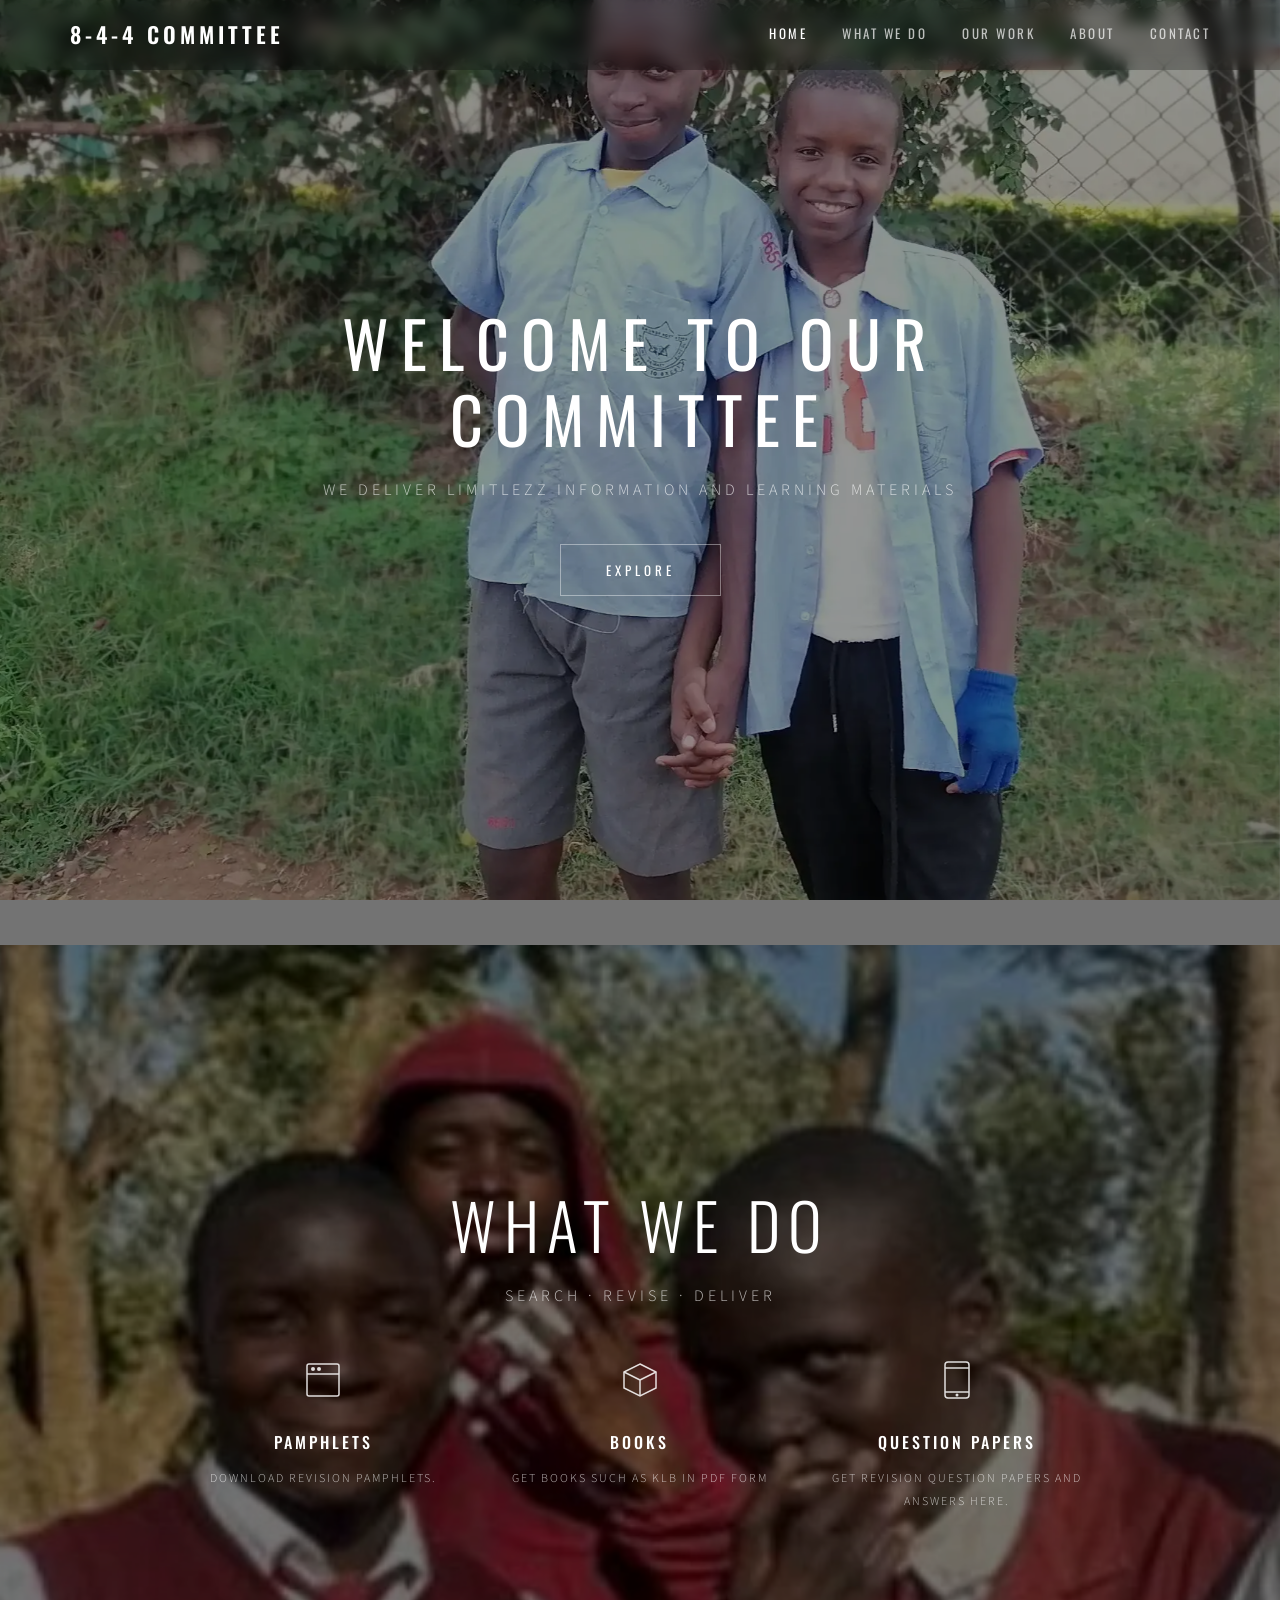
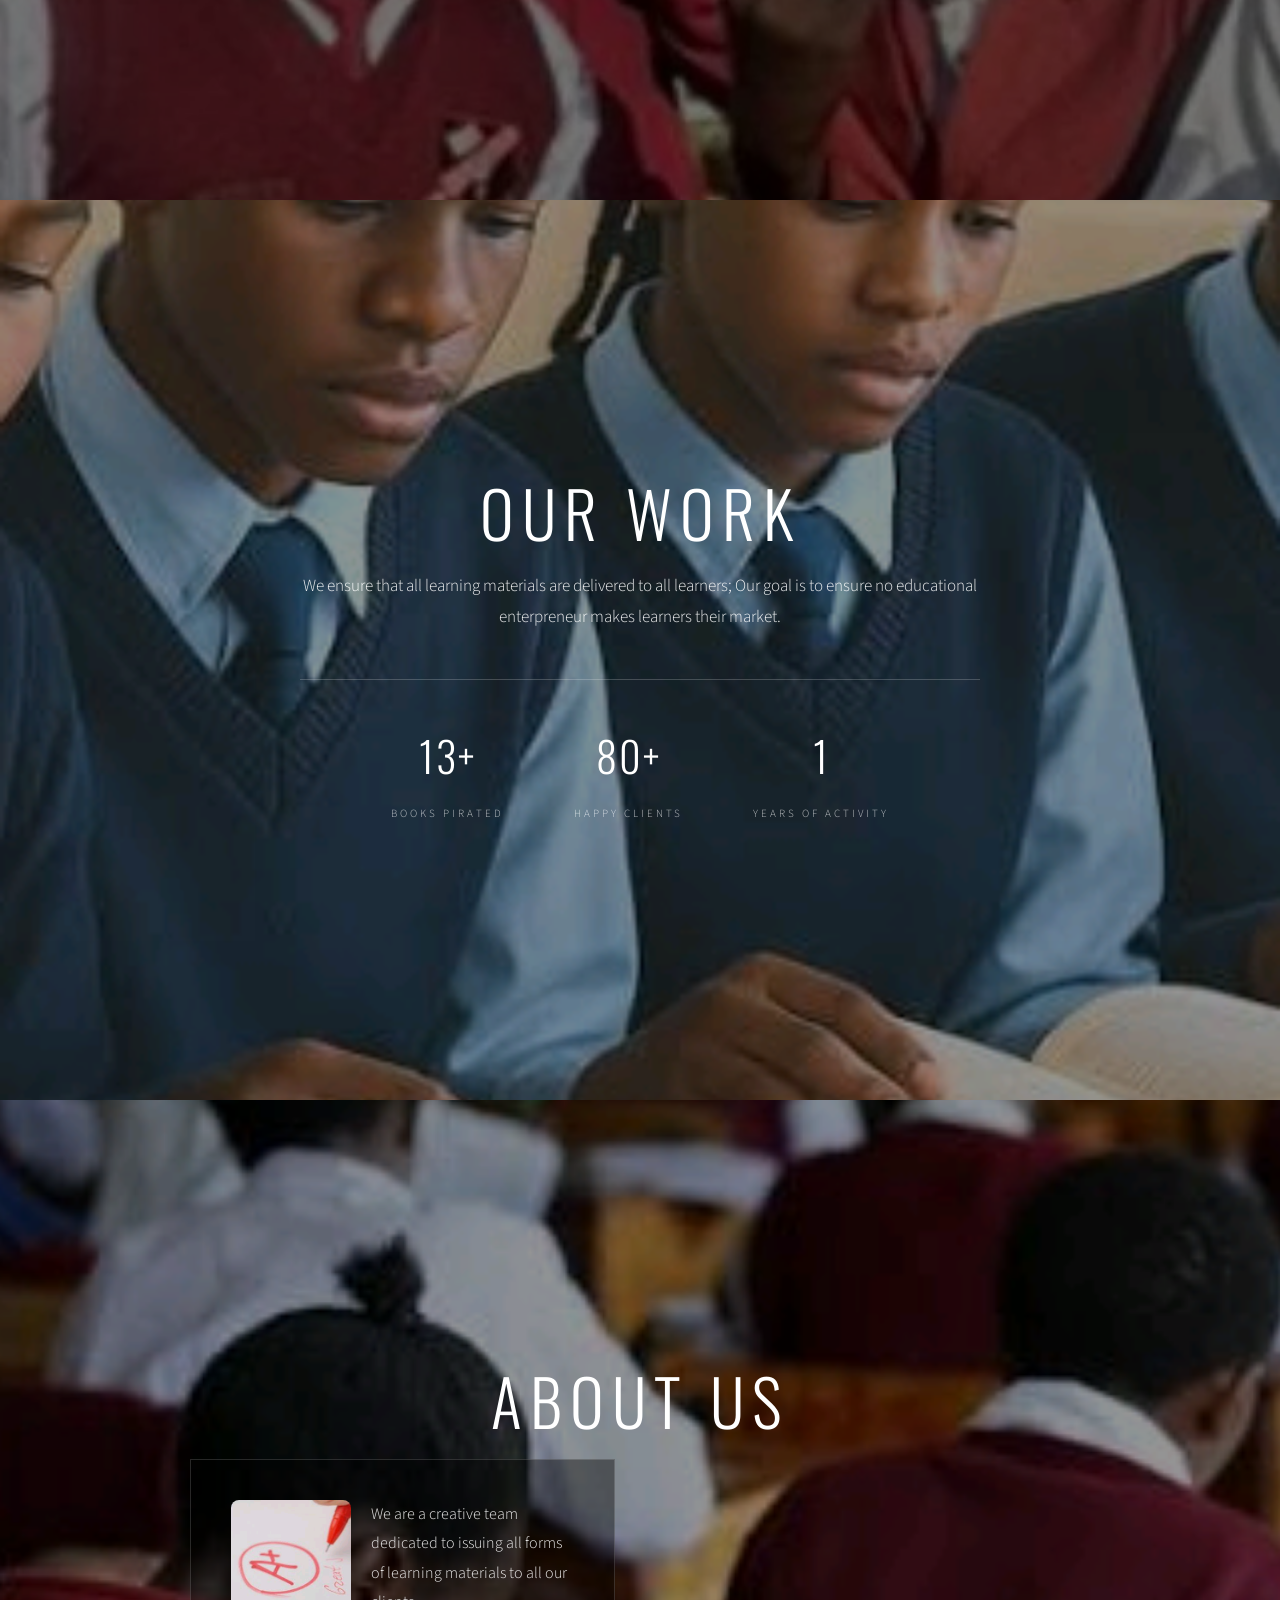
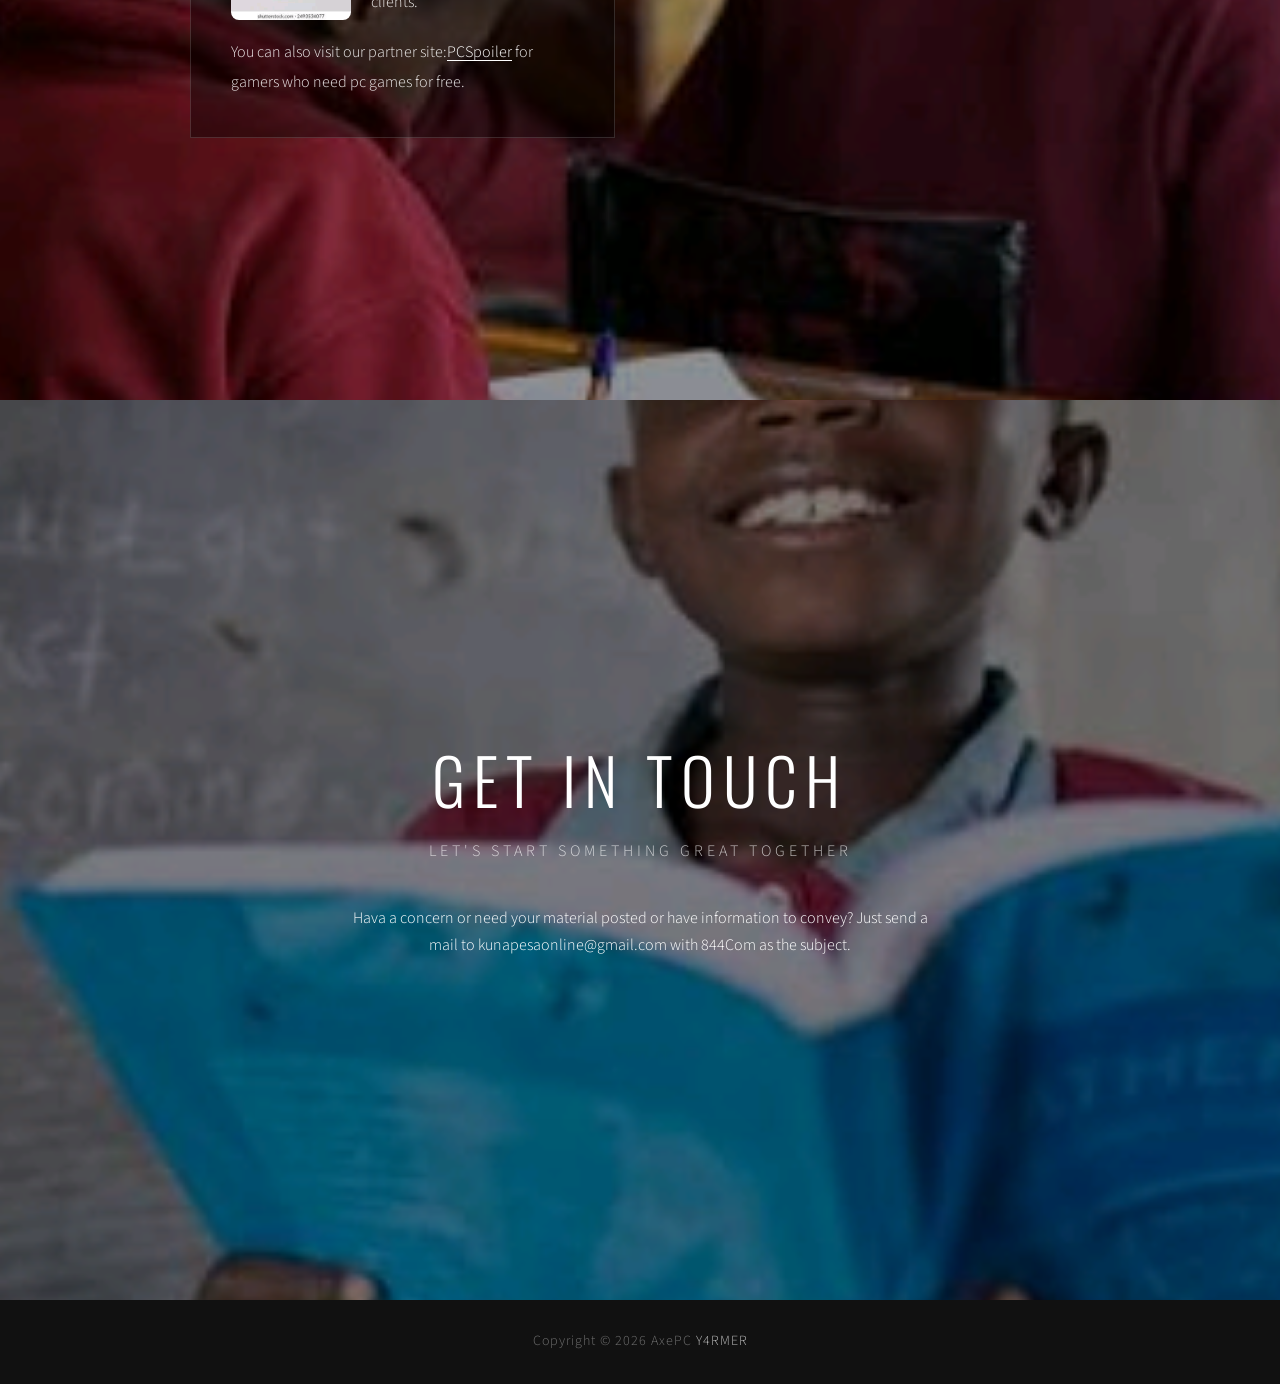
==== index.html @ 7b15470b "Update index.html" ====
<!DOCTYPE html>
<html lang="en">
<head>
    <meta charset="UTF-8">
    <meta name="viewport" content="width=device-width, initial-scale=1.0">
    <title>844-Committee</title>

    <link rel="preconnect" href="https://fonts.googleapis.com">
    <link rel="preconnect" href="https://fonts.gstatic.com" crossorigin>
    <link href="https://fonts.googleapis.com/css2?family=Oswald:wght@300;400;500;600;700&family=Source+Sans+3:ital,wght@0,300;0,400;0,600;1,300;1,400&display=swap" rel="stylesheet">

    <link rel="stylesheet" href="templatemo-parallax-starter.css">
    <!--

TemplateMo 612 Parallax Starter

https://templatemo.com/tm-612-parallax-starter

-->
</head>
<body>

    <!-- Navigation -->
    <nav id="templatemo-nav">
        <div class="nav-container">
            <a href="#home" class="nav-logo">8-4-4 COMMITTEE</a>
            <button class="nav-toggle" id="navToggle" aria-label="Toggle navigation">
                <span></span>
                <span></span>
                <span></span>
            </button>
            <ul class="nav-links" id="navLinks">
                <li><a href="#home" class="active">HOME</a></li>
                <li><a href="#services">WHAT WE DO</a></li>
                <li><a href="#gallery">OUR WORK</a></li>
                <li><a href="#about">ABOUT</a></li>
                <li><a href="#contact">CONTACT</a></li>
            </ul>
        </div>
    </nav>

    <!-- Section 1: Home / Hero -->
    <section id="home" class="parallax-section">
        <div class="parallax-bg" data-speed="0.5" style="background-image: url('images/bg.webp')"></div>
        <div class="parallax-overlay"></div>
        <div class="section-content">
            <h1 class="section-title hero-title">WELCOME TO OUR COMMITTEE</h1>
            <p class="section-subtitle caps">WE DELIVER LIMITLEZZ INFORMATION AND LEARNING MATERIALS</p>
            <a href="#services" class="btn-scroll">EXPLORE</a>
        </div>
    </section>
   <section id="services" class="parallax-section" onclick="window.location.href='844Committee.html'">
        <div class="parallax-bg" data-speed="0.55" style="background-image: url('images/parallax-bg-03.jpg')"></div>
        <div class="parallax-overlay overlay-dark"></div>
        <div class="section-content">
            <h2 class="section-title">WHAT WE DO</h2>
            <p class="section-subtitle caps">SEARCH &middot; REVISE &middot; DELIVER</p>
            <div class="services-grid">
                <div class="service-item">
                    <div class="service-icon">
                        <svg width="40" height="40" viewBox="0 0 40 40" fill="none">
                            <rect x="4" y="4" width="32" height="32" rx="2" stroke="white" stroke-width="1.5"/>
                            <line x1="4" y1="14" x2="36" y2="14" stroke="white" stroke-width="1.5"/>
                            <circle cx="10" cy="9" r="2" fill="white"/>
                            <circle cx="16" cy="9" r="2" fill="white"/>
                        </svg>
                    </div>
                    <h3>PAMPHLETS</h3>
                    <p class="caps">Download revision pamphlets.</p>
                </div>
                <div class="service-item">
                    <div class="service-icon">
                        <svg width="40" height="40" viewBox="0 0 40 40" fill="none">
                            <path d="M20 4L36 12V28L20 36L4 28V12L20 4Z" stroke="white" stroke-width="1.5"/>
                            <path d="M20 36V20" stroke="white" stroke-width="1.5"/>
                            <path d="M36 12L20 20" stroke="white" stroke-width="1.5"/>
                            <path d="M4 12L20 20" stroke="white" stroke-width="1.5"/>
                        </svg>
                    </div>
                    <h3>BOOKS</h3>
                    <p class="caps">Get books such as KLB in PDF form</p>
                </div>
                <div class="service-item">
                    <div class="service-icon">
                        <svg width="40" height="40" viewBox="0 0 40 40" fill="none">
                            <rect x="8" y="2" width="24" height="36" rx="3" stroke="white" stroke-width="1.5"/>
                            <line x1="8" y1="8" x2="32" y2="8" stroke="white" stroke-width="1.5"/>
                            <line x1="8" y1="32" x2="32" y2="32" stroke="white" stroke-width="1.5"/>
                            <circle cx="20" cy="35" r="1.5" fill="white"/>
                        </svg>
                    </div>
                    <h3>QUESTION PAPERS</h3>
                    <p class="caps">Get revision question papers and answers here.</p>
                </div>
            </div>
        </div>
    </section>

   <section id="gallery" class="parallax-section">
        <div class="parallax-bg" data-speed="0.5" style="background-image: url('images/parallax-bg-04.jpg')"></div>
        <div class="parallax-overlay"></div>
        <div class="section-content">
            <h2 class="section-title">OUR WORK</h2>
            <div class="content-block">
                <p>We ensure that all learning materials are delivered to all learners; Our goal is to ensure no educational enterpreneur makes learners their market.</p>
                <div class="stats-row">
                    <div class="stat-item">
                        <span class="stat-number">13+</span>
                        <span class="stat-label caps">BOOKS PIRATED</span>
                    </div>
                    <div class="stat-item">
                        <span class="stat-number">80+</span>
                        <span class="stat-label caps">HAPPY CLIENTS</span>
                    </div>
                    <div class="stat-item">
                        <span class="stat-number">1</span>
                        <span class="stat-label caps">YEARS OF ACTIVITY</span>
                    </div>
                </div>
            </div>
        </div>
    </section>


    <!-- Section 2: About -->
    <section id="about" class="parallax-section">
        <div class="parallax-bg" data-speed="0.45" style="background-image: url('images/parallax-bg-02.jpg')"></div>
        <div class="parallax-overlay"></div>
        <div class="section-content">
            <h2 class="section-title">ABOUT US</h2>
            <div class="about-cols">
                <div class="about-col">
                    <div class="about-thumb thumb-top-left">
                        <img src="images/about-01.jpg" alt="Our Team">
                    </div>
                    <p>We are a creative team dedicated to issuing all forms of learning materials to all our clients.</p>
                    <p>You can also visit our partner site:<a href="https://pcspoiler.2bd.net" rel="nofollow" target="_blank">PCSpoiler</a> for gamers who need pc games for free.</p>
                </div>
            </div>
        </div>
    </section>
    
    <section id="contact" class="parallax-section">
        <div class="parallax-bg" data-speed="0.5" style="background-image: url('images/parallax-bg-05.jpg')"></div>
        <div class="parallax-overlay overlay-medium"></div>
        <div class="section-content">
            <h2 class="section-title">GET IN TOUCH</h2>
            <p class="section-subtitle caps">LET'S START SOMETHING GREAT TOGETHER</p>
            <div class="contact-form-wrap">
                <form id="contactForm" class="contact-form">
                    <p>Hava a concern or need your material posted or have information to convey? Just send a mail to kunapesaonline@gmail.com with 844Com as the subject.</p>
                </form>
            </div>
        </div>
    </section>

    <!-- Footer -->
    <footer id="templatemo-footer">
        <p>Copyright &copy; 2026 AxePC <a href="https://github.com/y4rmer" rel="nofollow" target="_blank">Y4RMER</a></p>
    </footer>
    <script src="templatemo-parallax-script.js"></script>
</body>
</html>
---- templatemo-parallax-starter.css ----
/* ==========================================================================
   Parallax Starter - Free HTML CSS Template
   
TemplateMo 612 Parallax Starter

https://templatemo.com/tm-612-parallax-starter

   ========================================================================== */

/* --- CSS Variables --- */
:root {
    --font-heading: 'Oswald', sans-serif;
    --font-body: 'Source Sans 3', sans-serif;
    --white: #ffffff;
    --white-90: rgba(255, 255, 255, 0.9);
    --white-70: rgba(255, 255, 255, 0.7);
    --white-40: rgba(255, 255, 255, 0.4);
    --white-20: rgba(255, 255, 255, 0.2);
    --nav-bg: rgba(0, 0, 0, 0.25);
    --nav-bg-scrolled: rgba(0, 0, 0, 0.85);
    --transition-smooth: 0.3s ease;
}

/* --- Reset & Base --- */
*,
*::before,
*::after {
    margin: 0;
    padding: 0;
    box-sizing: border-box;
}

html {
    scroll-behavior: smooth;
}

body {
    font-family: var(--font-body);
    font-weight: 300;
    color: var(--white);
    line-height: 1.7;
    overflow-x: hidden;
}

a {
    text-decoration: none;
    color: inherit;
}

img {
    max-width: 100%;
    display: block;
}

/* --- Navigation --- */
#templatemo-nav {
    position: fixed;
    top: 0;
    left: 0;
    width: 100%;
    z-index: 1000;
    background: var(--nav-bg);
    backdrop-filter: blur(8px);
    -webkit-backdrop-filter: blur(8px);
    transition: background var(--transition-smooth);
}

#templatemo-nav.scrolled {
    background: var(--nav-bg-scrolled);
}

.nav-container {
    max-width: 1200px;
    margin: 0 auto;
    padding: 0 30px;
    display: flex;
    align-items: center;
    justify-content: space-between;
    height: 70px;
}

.nav-logo {
    font-family: var(--font-heading);
    font-size: 22px;
    font-weight: 600;
    letter-spacing: 4px;
    color: var(--white);
}

.nav-links {
    list-style: none;
    display: flex;
    gap: 35px;
}

.nav-links a {
    font-family: var(--font-heading);
    font-size: 13px;
    font-weight: 400;
    letter-spacing: 2.5px;
    color: var(--white-70);
    transition: color var(--transition-smooth), opacity var(--transition-smooth);
}

.nav-links a:hover,
.nav-links a.active {
    color: var(--white);
}

/* Mobile Toggle */
.nav-toggle {
    display: none;
    background: none;
    border: none;
    cursor: pointer;
    padding: 8px;
    flex-direction: column;
    gap: 5px;
}

.nav-toggle span {
    display: block;
    width: 24px;
    height: 2px;
    background: var(--white);
    transition: all var(--transition-smooth);
}

/* --- Parallax Sections --- */
.parallax-section {
    position: relative;
    min-height: 100vh;
    display: flex;
    align-items: center;
    justify-content: center;
    overflow: hidden;
}

/* Parallax Background Image Layer
   Height is 200% and starts at top: -50% to give
   maximum room for large vertical translations */
.parallax-bg {
    position: absolute;
    top: -50%;
    left: 0;
    width: 100%;
    height: 200%;
    background-position: center center;
    background-repeat: no-repeat;
    background-size: cover;
    will-change: transform;
    transition: transform 0.5s cubic-bezier(0.22, 1, 0.36, 1);
    z-index: 0;
}

/* Dark Overlay */
.parallax-overlay {
    position: absolute;
    inset: 0;
    background: rgba(0, 0, 0, 0.42);
    z-index: 1;
}

.parallax-overlay.overlay-dark {
    background: rgba(0, 0, 0, 0.55);
}

.parallax-overlay.overlay-medium {
    background: rgba(0, 0, 0, 0.50);
}

/* Content Layer */
.section-content {
    position: relative;
    z-index: 2;
    max-width: 960px;
    width: 100%;
    padding: 100px 30px;
    text-align: center;
}

/* --- Typography --- */
.section-title {
    font-family: var(--font-heading);
    font-weight: 300;
    font-size: clamp(36px, 6vw, 64px);
    letter-spacing: 8px;
    color: var(--white);
    margin-bottom: 20px;
    line-height: 1.2;
}

.hero-title {
    font-weight: 400;
    letter-spacing: 12px;
}

.section-subtitle {
    font-family: var(--font-body);
    font-size: clamp(13px, 1.6vw, 16px);
    letter-spacing: 4px;
    color: var(--white-70);
    margin-bottom: 40px;
}

.caps {
    text-transform: uppercase;
}

.content-block {
    max-width: 680px;
    margin: 0 auto;
}

.content-block p {
    font-size: 17px;
    color: var(--white-90);
    margin-bottom: 20px;
    line-height: 1.85;
}

/* --- Hero Button --- */
.btn-scroll {
    display: inline-block;
    font-family: var(--font-heading);
    font-size: 13px;
    font-weight: 400;
    letter-spacing: 4px;
    color: var(--white);
    border: 1px solid var(--white-40);
    padding: 14px 45px;
    transition: all var(--transition-smooth);
}

.btn-scroll:hover {
    background: var(--white);
    color: #111;
    border-color: var(--white);
}

/* --- About Columns --- */
.unsplash-credit {
    font-size: 14px;
    color: var(--white-40);
    margin-top: 25px;
    letter-spacing: 1px;
}

.unsplash-credit a {
    color: var(--white-70);
    text-decoration: underline;
    text-underline-offset: 3px;
}

.about-cols {
    display: grid;
    grid-template-columns: 1fr 1fr;
    gap: 50px;
    max-width: 900px;
    margin: 0 auto;
    text-align: left;
}

.about-col {
    background: rgba(0, 0, 0, 0.4);
    padding: 40px;
    border: 1px solid rgba(255, 255, 255, 0.15);
}

.about-thumb {
    overflow: hidden;
    width: 120px;
    height: 120px;
    border-radius: 8px;
}

.about-thumb img {
    width: 100%;
    height: 100%;
    object-fit: cover;
    display: block;
}

.thumb-top-left {
    float: left;
    margin: 0 20px 15px 0;
}

.about-thumb-wide {
    overflow: hidden;
    width: 100%;
    max-width: 400px;
    aspect-ratio: 2 / 1;
    border-radius: 8px;
    margin-bottom: 20px;
}

.about-thumb-wide img {
    width: 100%;
    height: 100%;
    object-fit: cover;
    display: block;
}

.about-col p {
    font-size: 16px;
    color: var(--white-90);
    margin-bottom: 20px;
    line-height: 1.85;
}

.about-col p:last-child {
    margin-bottom: 0;
}

.about-col a {
    color: var(--white);
    text-decoration: underline;
    text-underline-offset: 3px;
}

/* --- Services Grid --- */
.services-grid {
    display: grid;
    grid-template-columns: repeat(3, 1fr);
    gap: 50px;
    margin-top: 50px;
}

.service-item {
    text-align: center;
}

.service-icon {
    margin-bottom: 20px;
    opacity: 0.85;
}

.service-item h3 {
    font-family: var(--font-heading);
    font-size: 16px;
    font-weight: 500;
    letter-spacing: 3px;
    margin-bottom: 12px;
    color: var(--white);
}

.service-item p {
    font-size: 12px;
    letter-spacing: 2px;
    color: var(--white-70);
    line-height: 1.9;
}

/* --- Stats Row --- */
.stats-row {
    display: flex;
    justify-content: center;
    gap: 70px;
    margin-top: 45px;
    padding-top: 40px;
    border-top: 1px solid var(--white-20);
}

.stat-item {
    text-align: center;
}

.stat-number {
    display: block;
    font-family: var(--font-heading);
    font-size: 42px;
    font-weight: 300;
    letter-spacing: 2px;
    color: var(--white);
    margin-bottom: 8px;
}

.stat-label {
    font-size: 11px;
    letter-spacing: 3px;
    color: var(--white-70);
}

/* --- Contact Form --- */
.contact-form-wrap {
    max-width: 600px;
    margin: 0 auto;
}

.contact-form {
    display: flex;
    flex-direction: column;
    gap: 18px;
}

.form-row {
    display: flex;
    gap: 18px;
}

.contact-form input,
.contact-form textarea {
    width: 100%;
    font-family: var(--font-body);
    font-size: 15px;
    font-weight: 300;
    letter-spacing: 0.5px;
    color: var(--white);
    background: rgba(255, 255, 255, 0.08);
    border: 1px solid var(--white-20);
    padding: 16px 20px;
    outline: none;
    transition: border-color var(--transition-smooth);
}

.contact-form input::placeholder,
.contact-form textarea::placeholder {
    color: var(--white-40);
}

.contact-form input:focus,
.contact-form textarea:focus {
    border-color: var(--white-70);
}

.contact-form textarea {
    resize: vertical;
    min-height: 120px;
}

.btn-submit {
    font-family: var(--font-heading);
    font-size: 13px;
    font-weight: 400;
    letter-spacing: 4px;
    color: var(--white);
    background: transparent;
    border: 1px solid var(--white-40);
    padding: 16px 45px;
    cursor: pointer;
    transition: all var(--transition-smooth);
    align-self: flex-start;
    text-transform: uppercase;
}

.btn-submit:hover {
    background: var(--white);
    color: #111;
    border-color: var(--white);
}

/* --- Footer --- */
#templatemo-footer {
    background: #111;
    text-align: center;
    padding: 30px 20px;
    font-size: 14px;
    color: var(--white-40);
    letter-spacing: 1px;
}

#templatemo-footer a {
    color: var(--white-70);
    transition: color var(--transition-smooth);
}

#templatemo-footer a:hover {
    color: var(--white);
}

/* --- Scroll Reveal Animation --- */
.reveal {
    opacity: 0;
    transform: translateY(30px);
    transition: opacity 0.8s ease, transform 0.8s ease;
}

.reveal.visible {
    opacity: 1;
    transform: translateY(0);
}

/* ===================================
   Responsive
   =================================== */

@media (max-width: 991px) {
    .services-grid {
        grid-template-columns: repeat(2, 1fr);
        gap: 40px;
    }

    .stats-row {
        gap: 40px;
    }
}

@media (max-width: 768px) {
    /* Mobile Navigation */
    .nav-toggle {
        display: flex;
    }

    .nav-links {
        position: fixed;
        top: 0;
        left: 0;
        width: 100%;
        height: 100vh;
        background: rgba(0, 0, 0, 0.95);
        flex-direction: column;
        align-items: center;
        justify-content: flex-start;
        gap: 30px;
        padding: 100px 30px 60px;
        overflow-y: auto;
        opacity: 0;
        visibility: hidden;
        transition: all 0.4s ease;
    }

    .nav-links.open {
        opacity: 1;
        visibility: visible;
    }

    .nav-links a {
        font-size: 16px;
        letter-spacing: 4px;
    }

    .nav-toggle.active span:nth-child(1) {
        transform: rotate(45deg) translate(5px, 5px);
    }

    .nav-toggle.active span:nth-child(2) {
        opacity: 0;
    }

    .nav-toggle.active span:nth-child(3) {
        transform: rotate(-45deg) translate(5px, -5px);
    }

    /* Disable parallax on mobile — static bg */
    .parallax-bg {
        top: 0;
        height: 100%;
    }

    .section-title {
        letter-spacing: 4px;
    }

    .hero-title {
        letter-spacing: 6px;
    }

    .section-subtitle {
        letter-spacing: 2px;
    }

    .services-grid {
        grid-template-columns: 1fr;
        gap: 35px;
    }

    .about-cols {
        grid-template-columns: 1fr;
        gap: 30px;
        text-align: center;
    }

    .stats-row {
        flex-direction: column;
        gap: 30px;
    }

    .form-row {
        flex-direction: column;
    }

    .btn-submit {
        align-self: stretch;
    }
}

@media (max-width: 480px) {
    .nav-container {
        padding: 0 20px;
    }

    .section-content {
        padding: 80px 20px;
    }

    .section-title {
        letter-spacing: 3px;
    }

    .content-block p {
        font-size: 15px;
    }

    .stat-number {
        font-size: 34px;
    }
}
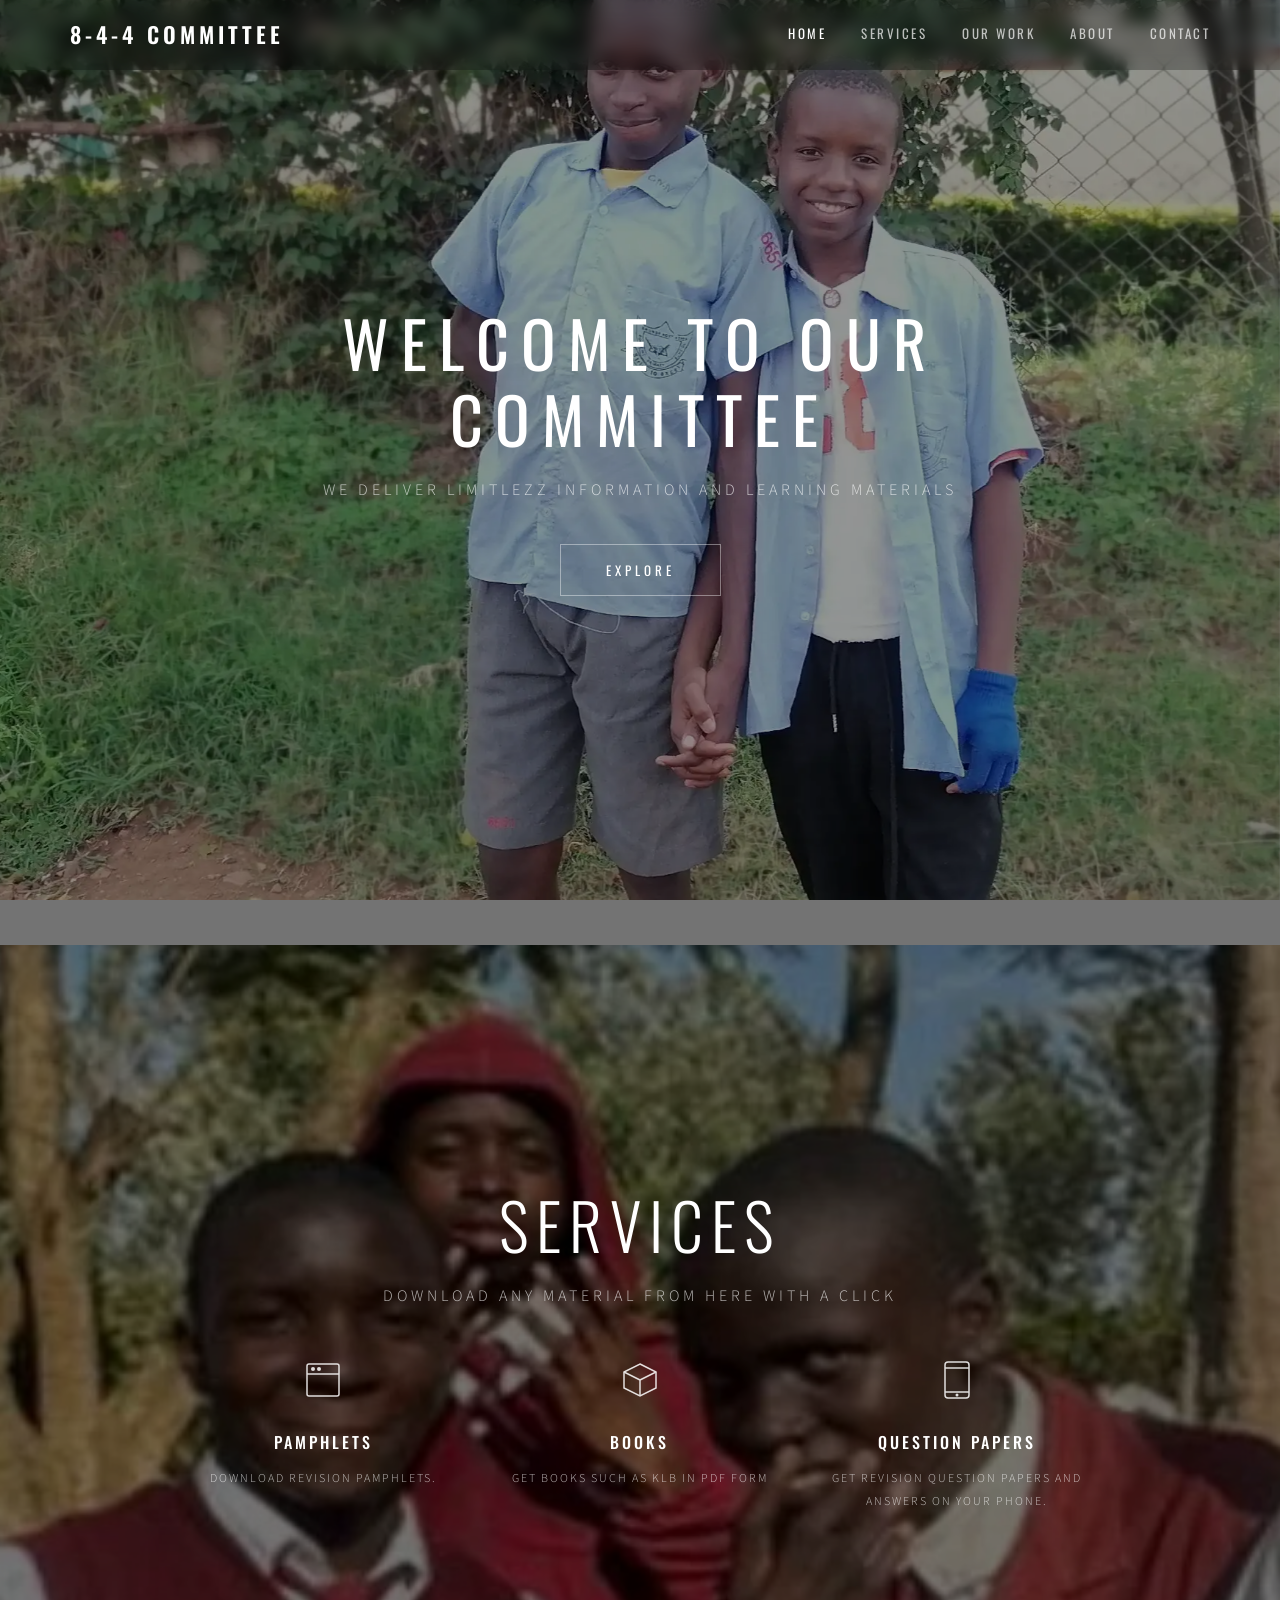
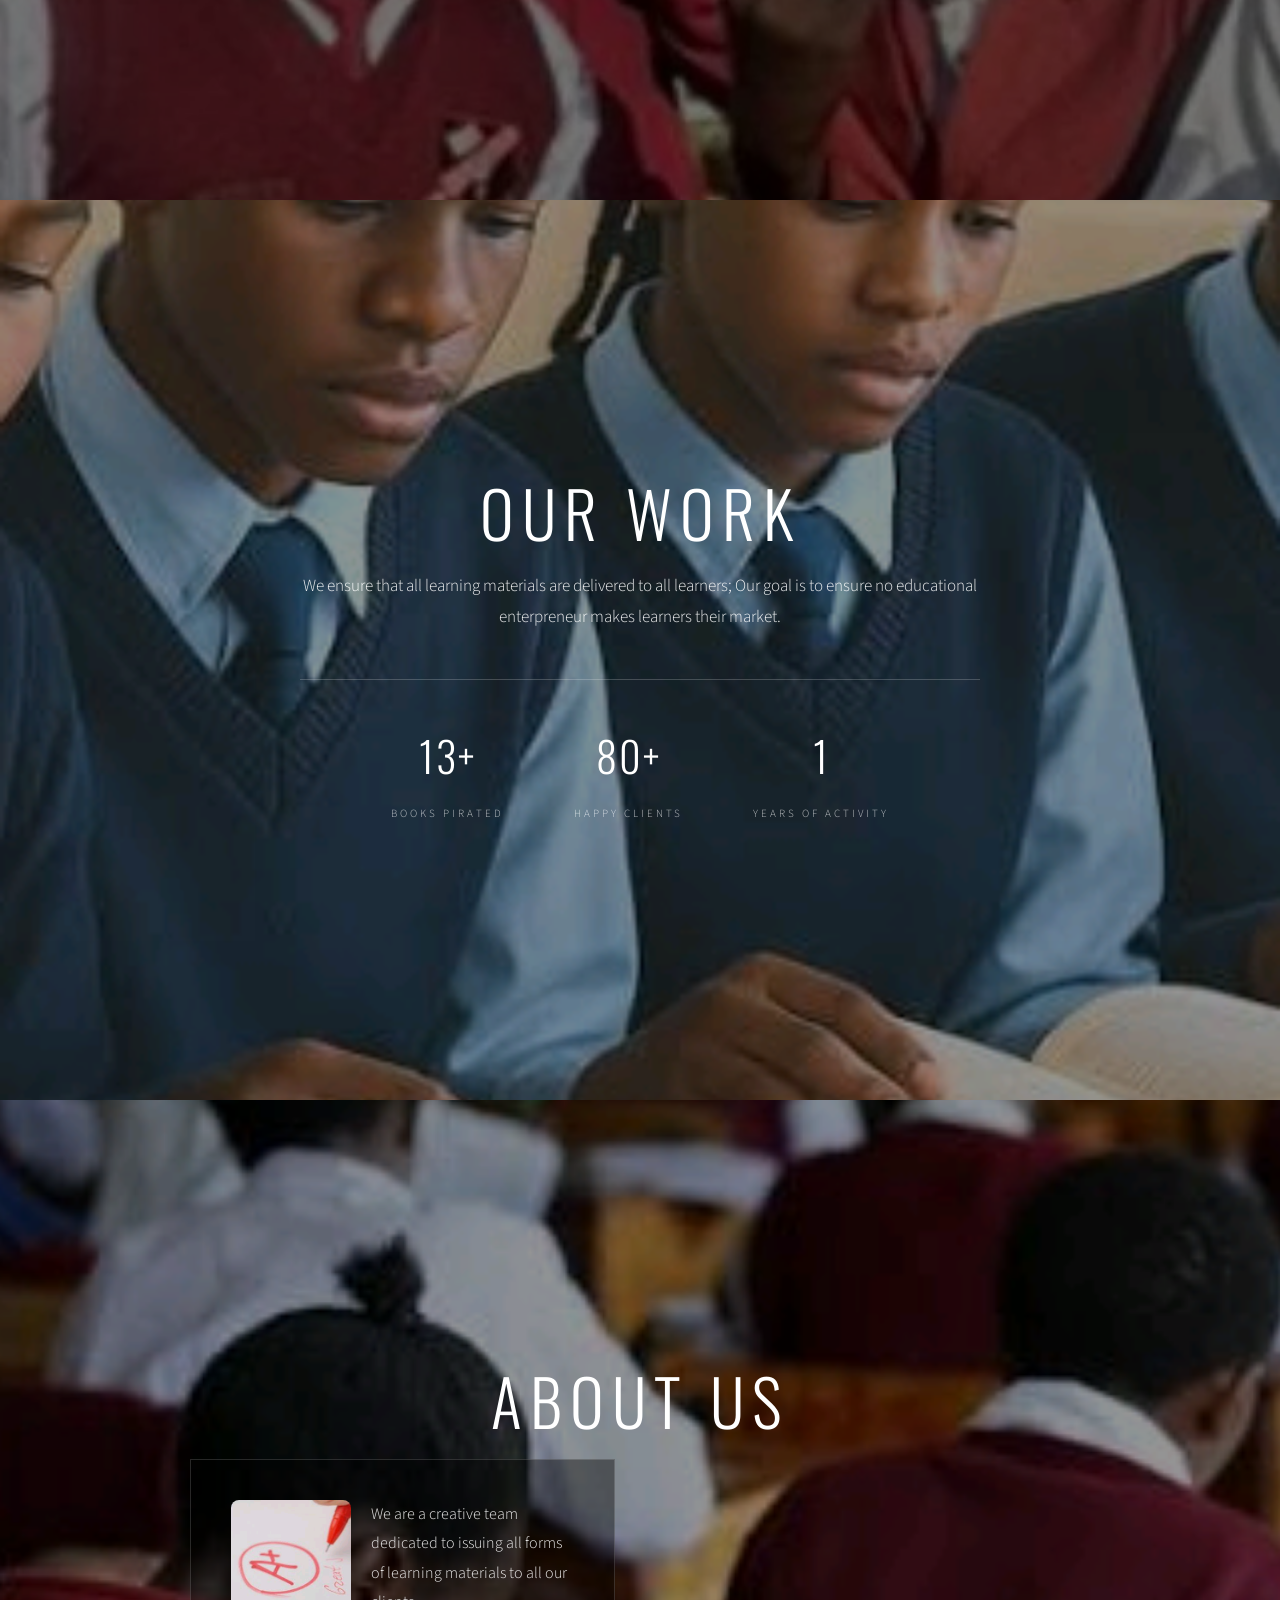
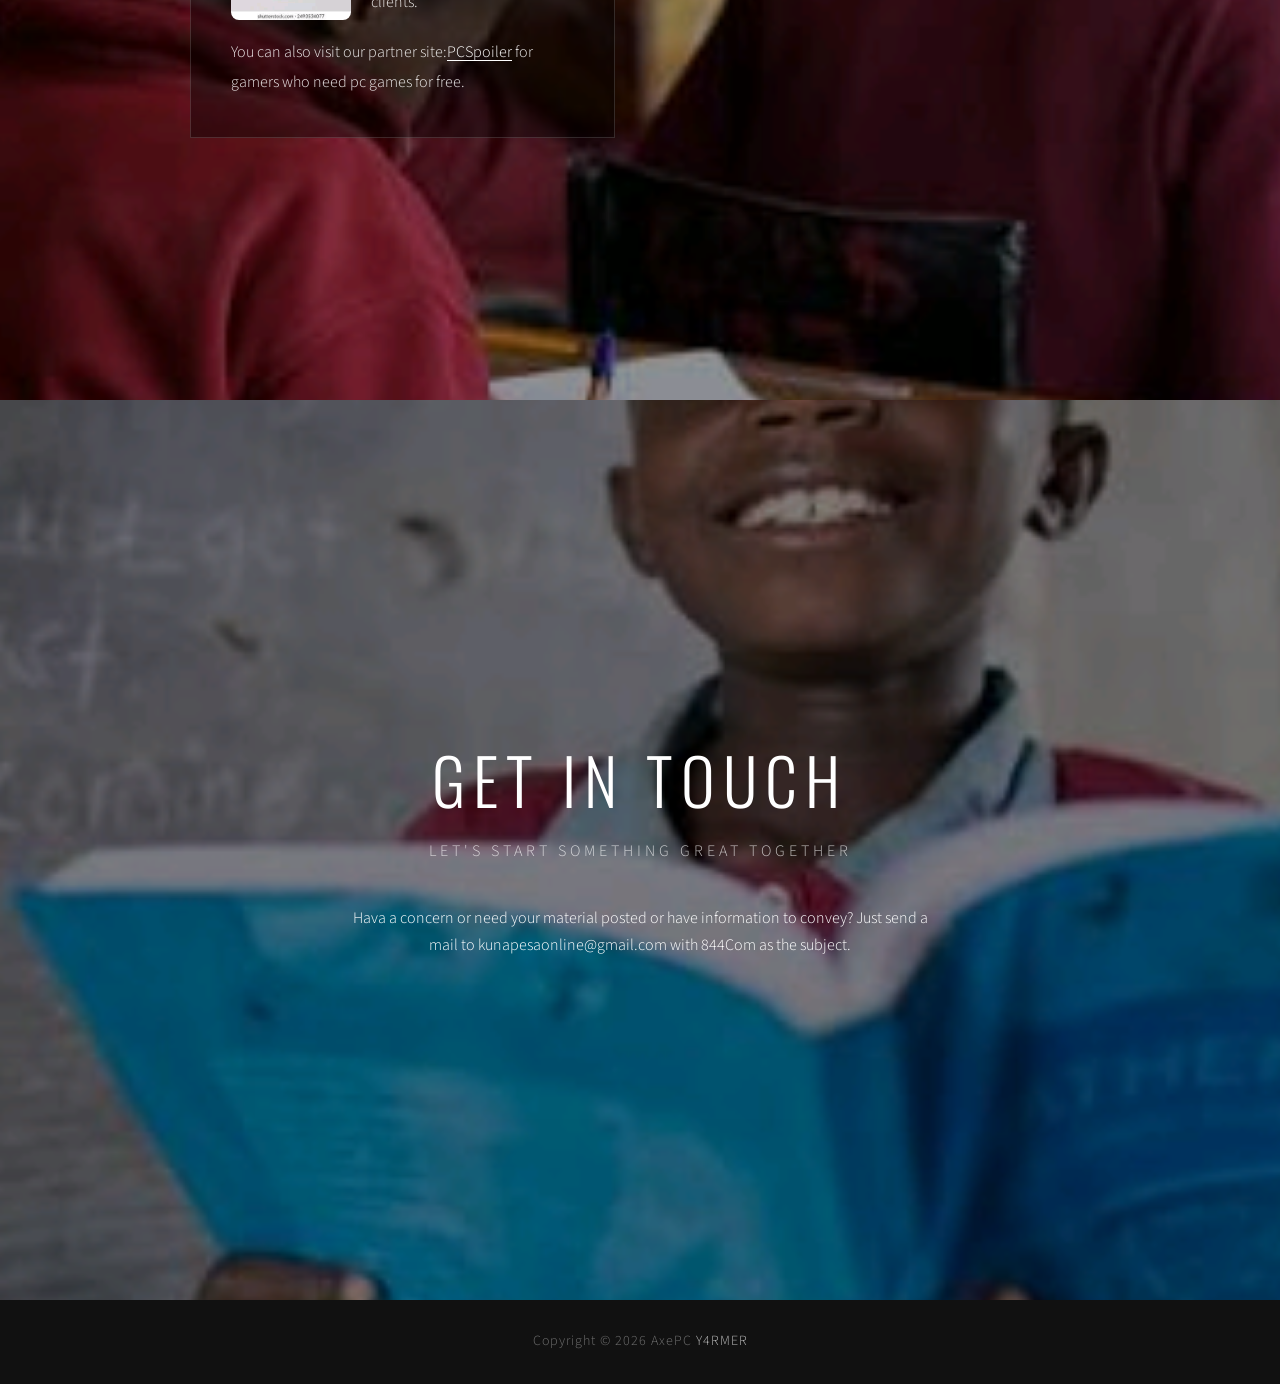
==== commit 40e79018: "Update index.html" ====
--- a/index.html
+++ b/index.html
@@ -31,7 +31,7 @@
             </button>
             <ul class="nav-links" id="navLinks">
                 <li><a href="#home" class="active">HOME</a></li>
-                <li><a href="#services">WHAT WE DO</a></li>
+                <li><a href="#services">SERVICES</a></li>
                 <li><a href="#gallery">OUR WORK</a></li>
                 <li><a href="#about">ABOUT</a></li>
                 <li><a href="#contact">CONTACT</a></li>
@@ -53,8 +53,8 @@
         <div class="parallax-bg" data-speed="0.55" style="background-image: url('images/parallax-bg-03.jpg')"></div>
         <div class="parallax-overlay overlay-dark"></div>
         <div class="section-content">
-            <h2 class="section-title">WHAT WE DO</h2>
-            <p class="section-subtitle caps">SEARCH &middot; REVISE &middot; DELIVER</p>
+            <h2 class="section-title">SERVICES</h2>
+            <p class="section-subtitle caps">DOWNLOAD ANY MATERIAL FROM HERE WITH A CLICK</p>
             <div class="services-grid">
                 <div class="service-item">
                     <div class="service-icon">
@@ -90,7 +90,7 @@
                         </svg>
                     </div>
                     <h3>QUESTION PAPERS</h3>
-                    <p class="caps">Get revision question papers and answers here.</p>
+                    <p class="caps">Get revision question papers and answers on your phone.</p>
                 </div>
             </div>
         </div>
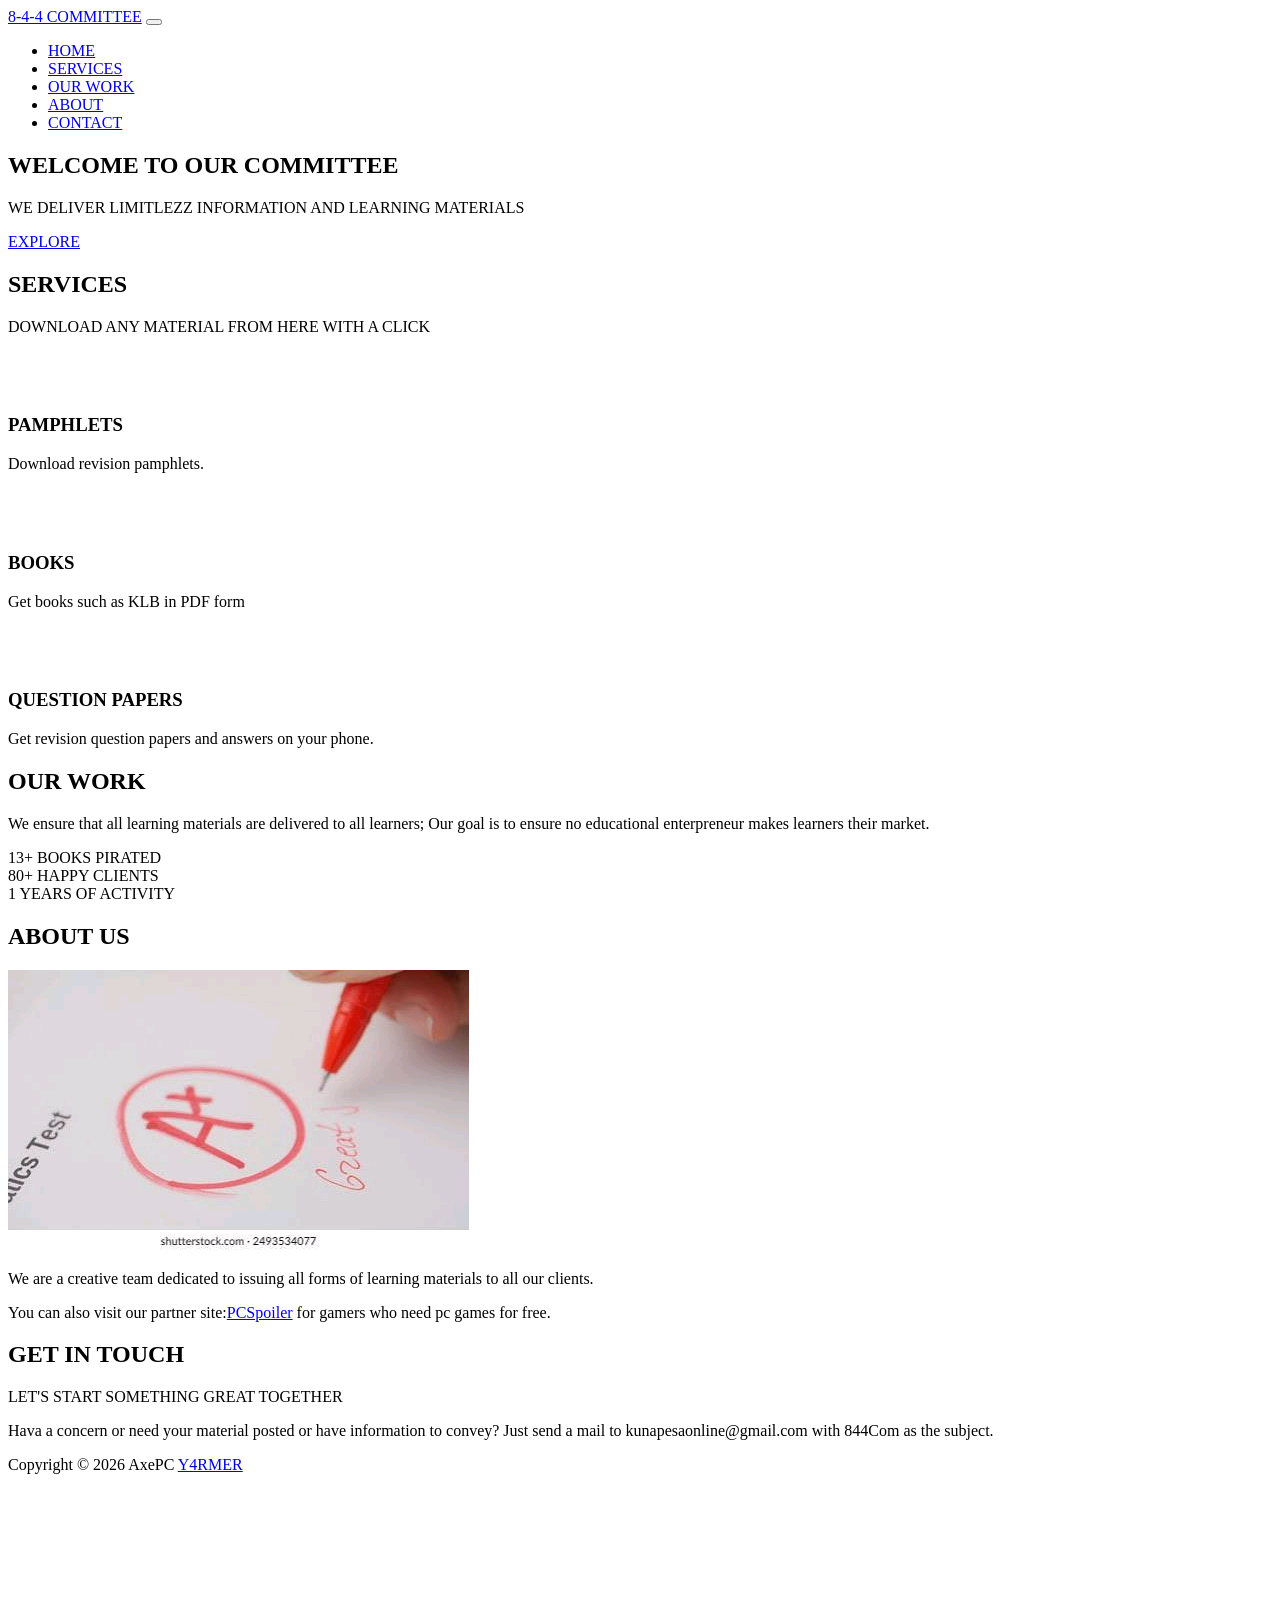
==== commit 34cd929c: "Update index.html" ====
--- a/index.html
+++ b/index.html
@@ -4,11 +4,13 @@
     <meta charset="UTF-8">
     <meta name="viewport" content="width=device-width, initial-scale=1.0">
     <title>844-Committee</title>
-
+        <meta name="description" content="Welcome to the 844 Committee where you get a hearing from your fellow 844 members.">
+        <meta name="keywords" content="844 Committee , 844committee, 8-4-4 Committee ">
     <link rel="preconnect" href="https://fonts.googleapis.com">
     <link rel="preconnect" href="https://fonts.gstatic.com" crossorigin>
     <link href="https://fonts.googleapis.com/css2?family=Oswald:wght@300;400;500;600;700&family=Source+Sans+3:ital,wght@0,300;0,400;0,600;1,300;1,400&display=swap" rel="stylesheet">
-
+<link rel="shortcut icon" href="images/844.png">
+    <!--
     <link rel="stylesheet" href="templatemo-parallax-starter.css">
     <!--
 
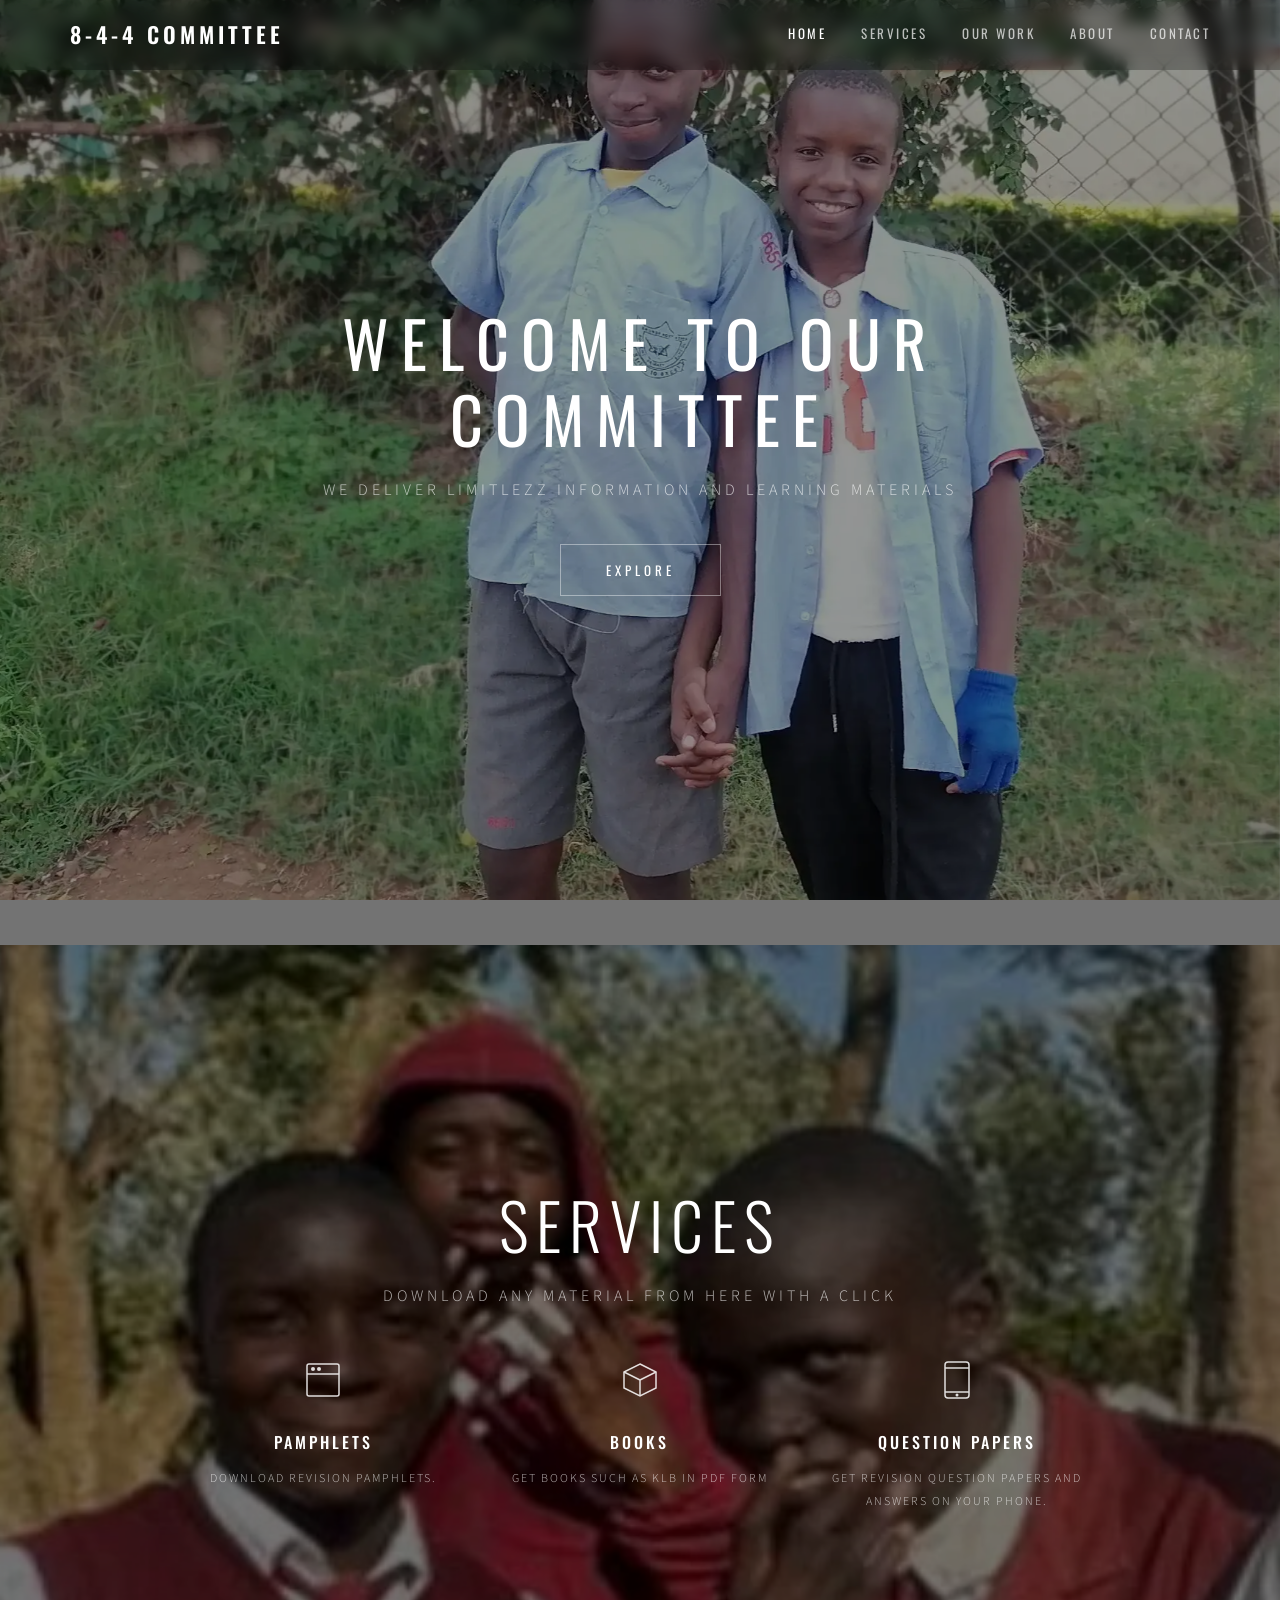
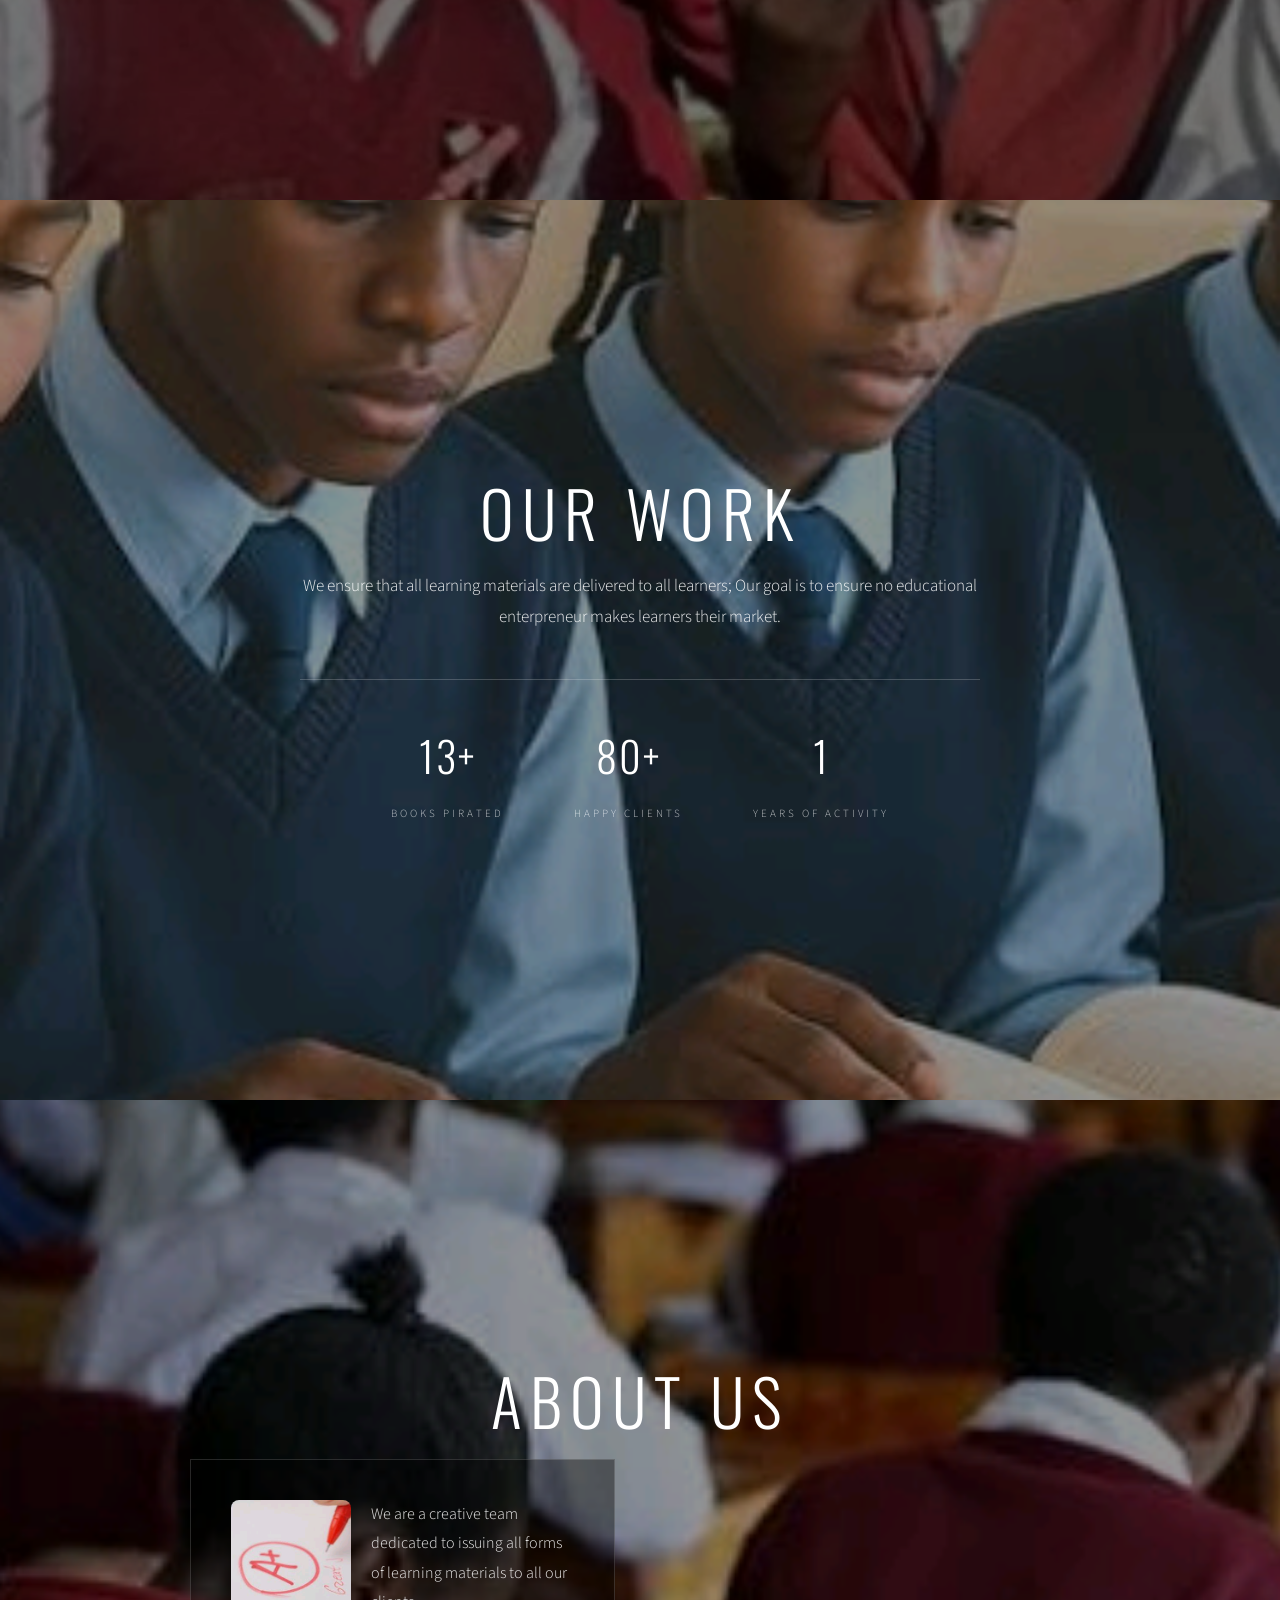
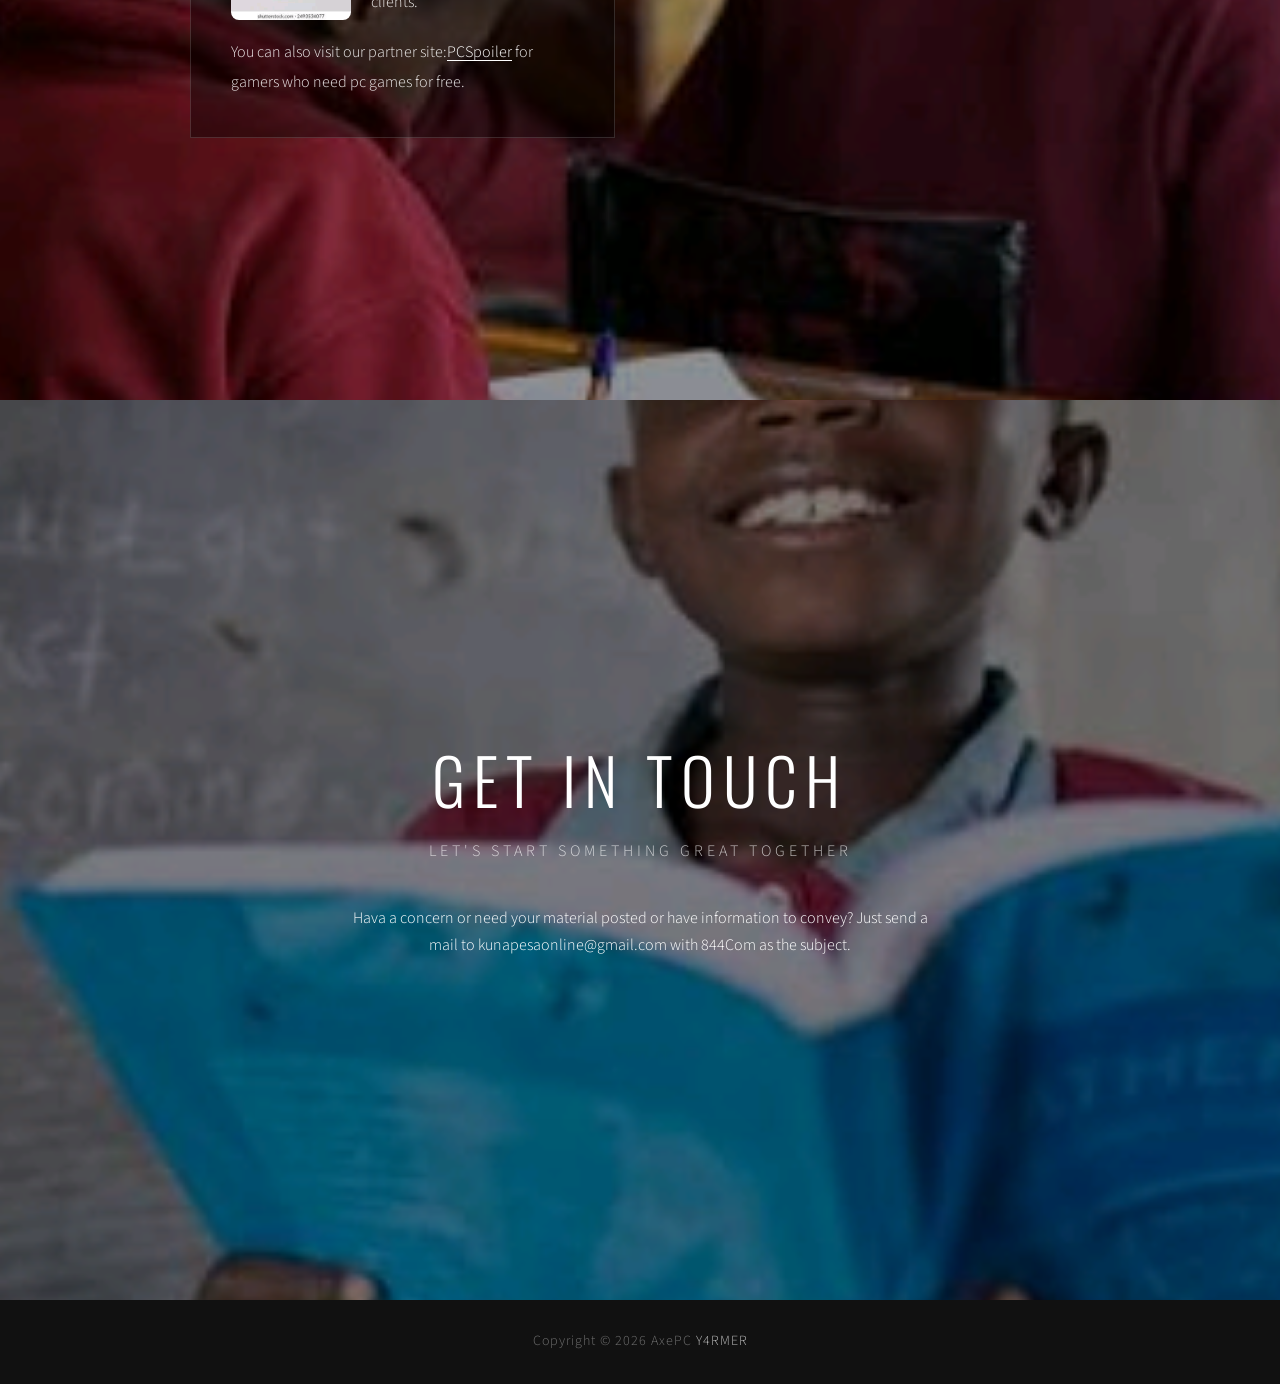
==== commit 04bb233d: "Update index.html" ====
--- a/index.html
+++ b/index.html
@@ -9,16 +9,10 @@
     <link rel="preconnect" href="https://fonts.googleapis.com">
     <link rel="preconnect" href="https://fonts.gstatic.com" crossorigin>
     <link href="https://fonts.googleapis.com/css2?family=Oswald:wght@300;400;500;600;700&family=Source+Sans+3:ital,wght@0,300;0,400;0,600;1,300;1,400&display=swap" rel="stylesheet">
-<link rel="shortcut icon" href="images/844.png">
-    <!--
-    <link rel="stylesheet" href="templatemo-parallax-starter.css">
-    <!--
+<link rel="shortcut icon" href="images/844.png"> 
-TemplateMo 612 Parallax Starter
+    <link rel="stylesheet" href="templatemo-parallax-starter.css"> 
-https://templatemo.com/tm-612-parallax-starter
-
--->
 </head>
 <body>
 
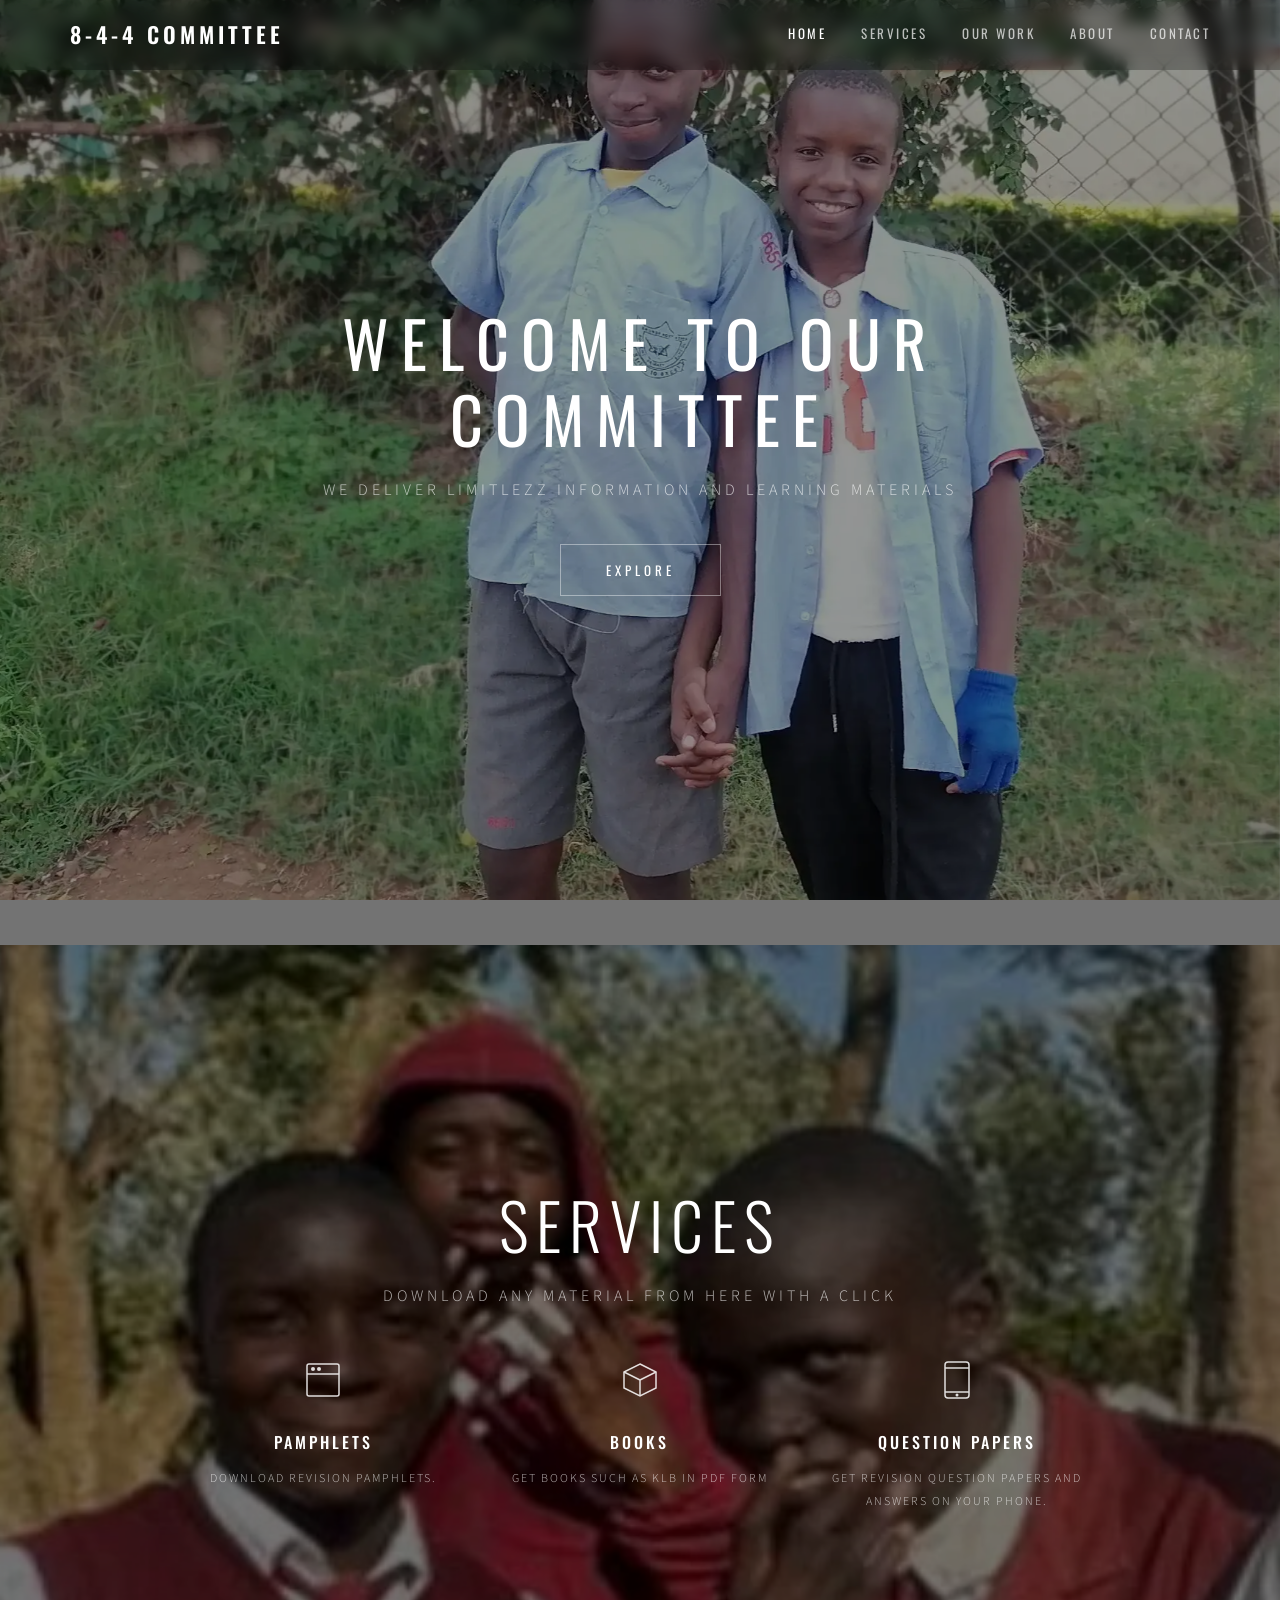
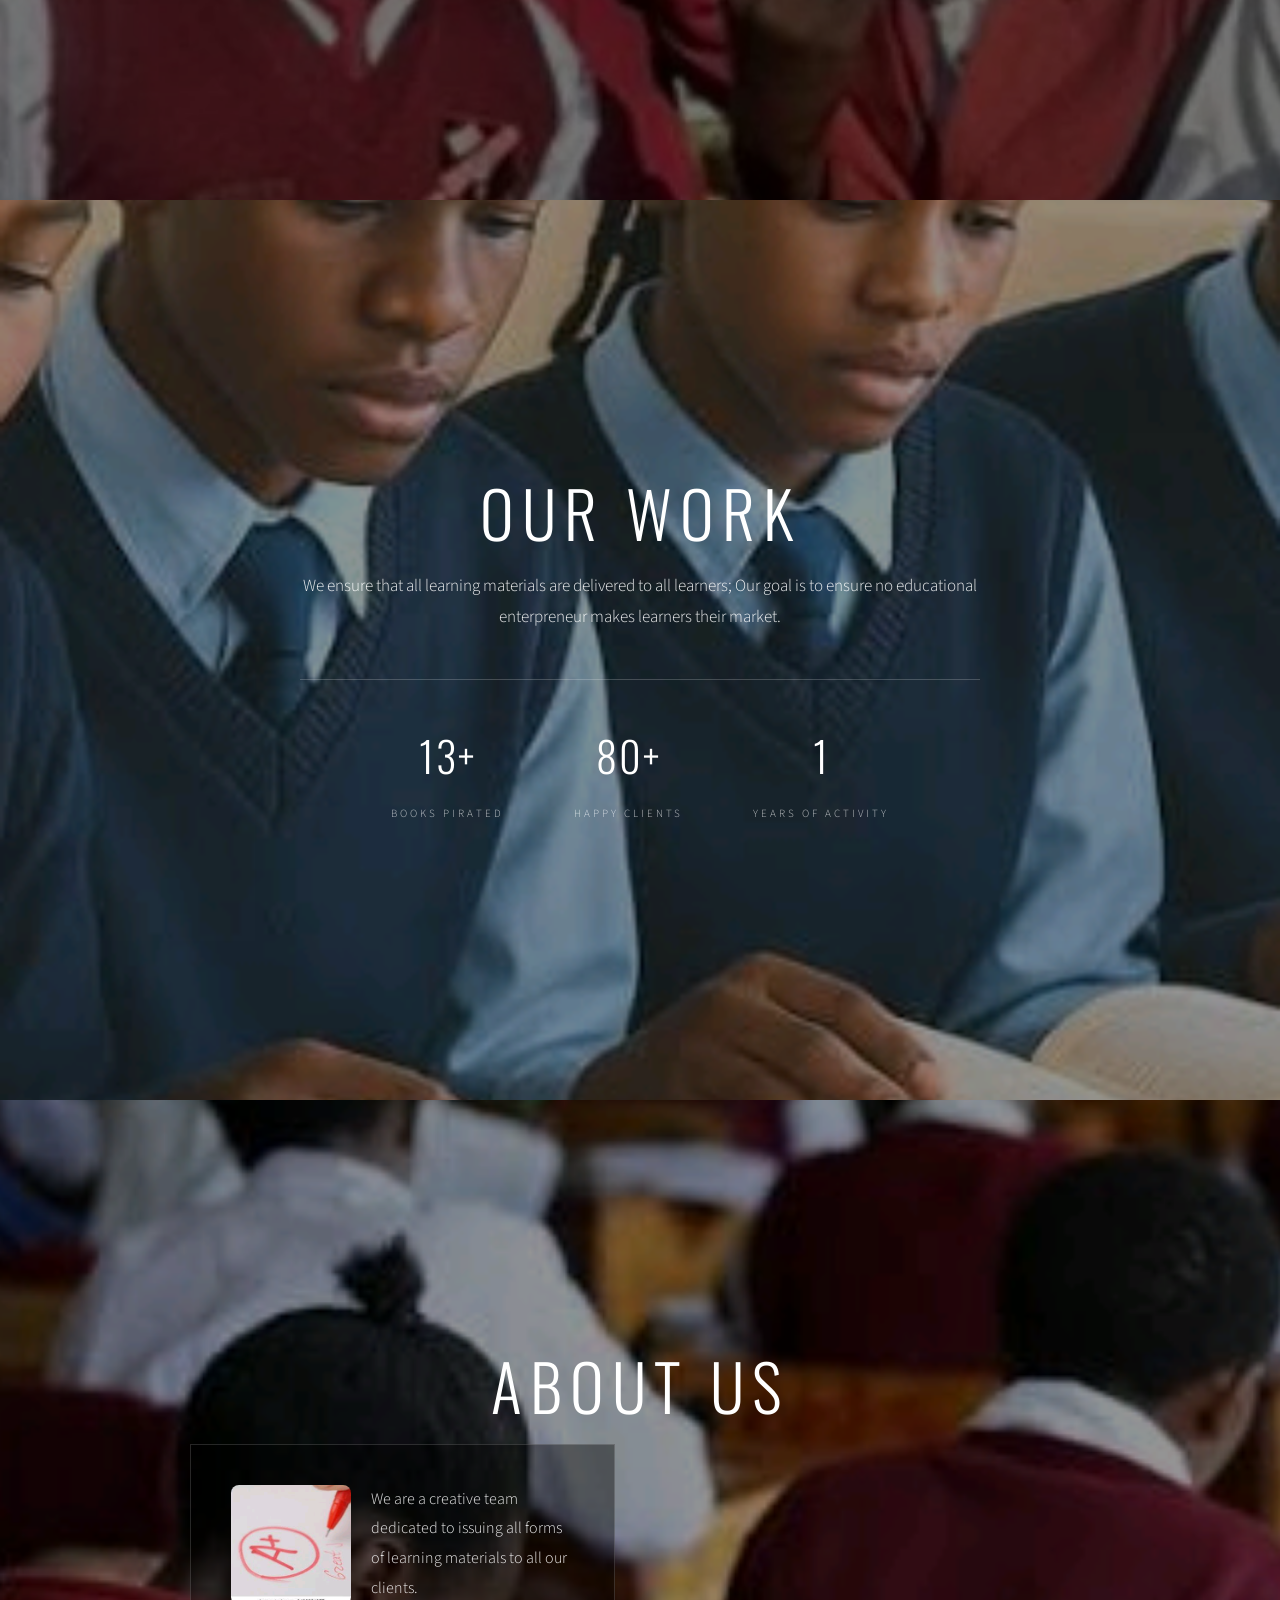
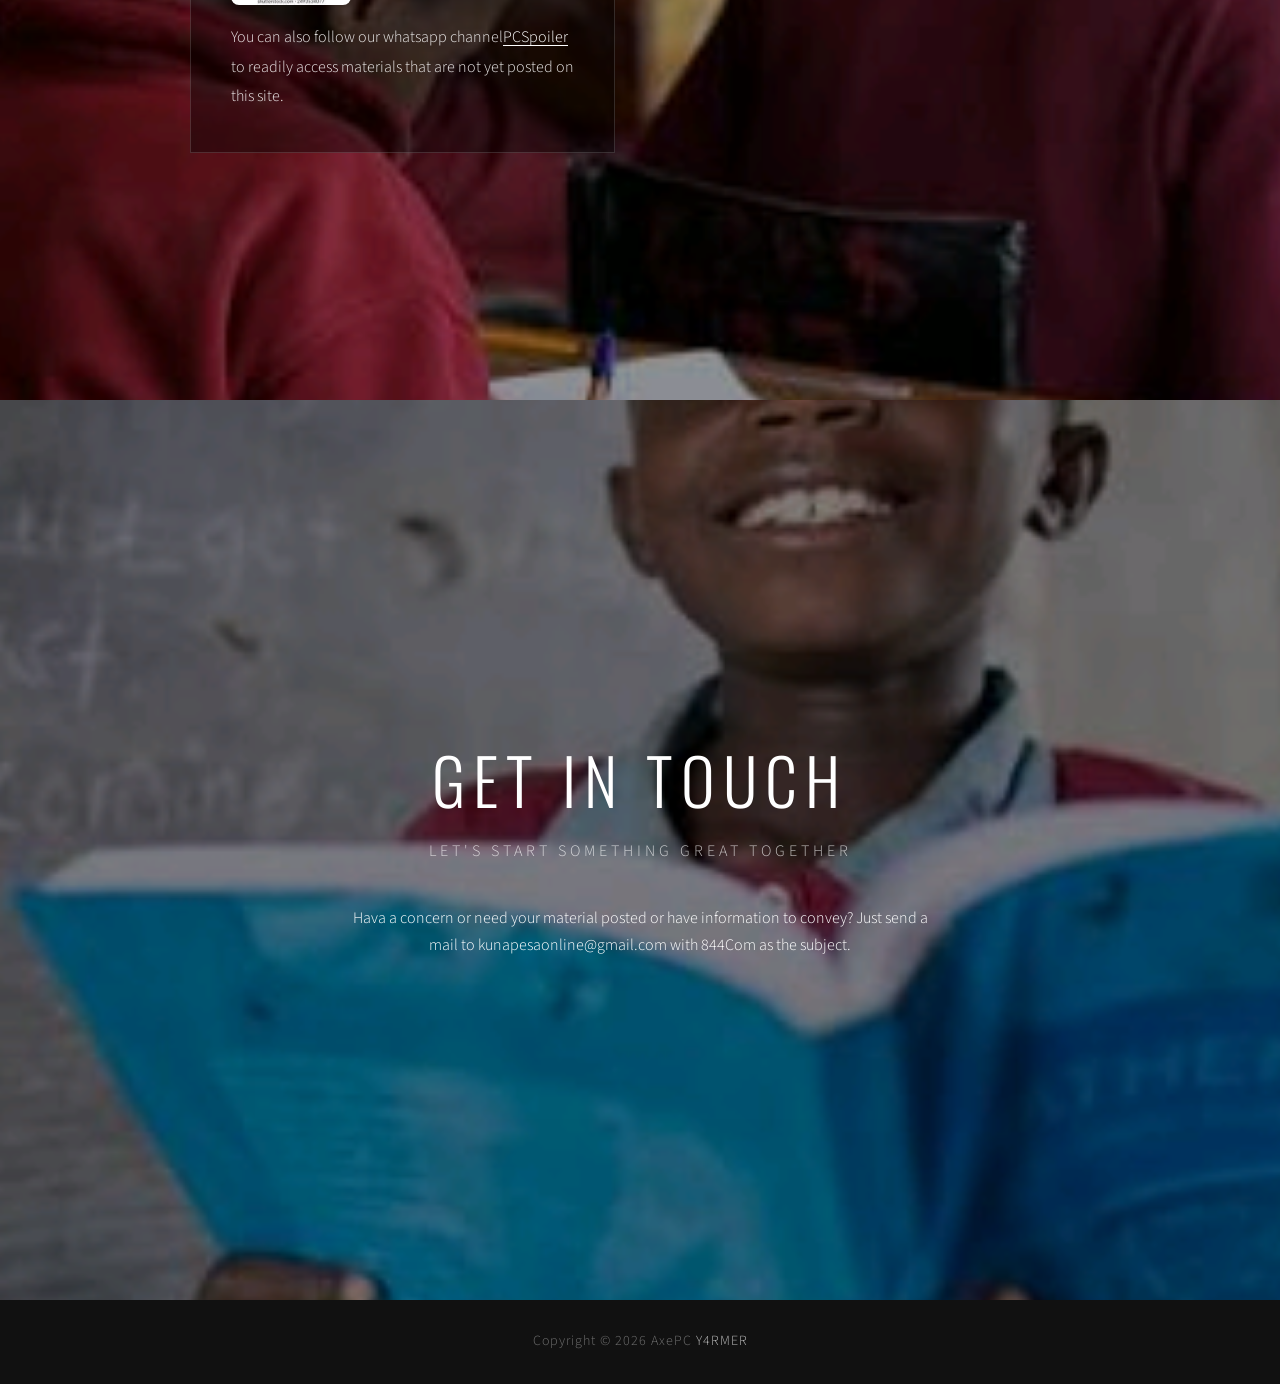
==== commit fc6b44fb: "Update index.html" ====
--- a/index.html
+++ b/index.html
@@ -130,7 +130,7 @@
                         <img src="images/about-01.jpg" alt="Our Team">
                     </div>
                     <p>We are a creative team dedicated to issuing all forms of learning materials to all our clients.</p>
-                    <p>You can also visit our partner site:<a href="https://pcspoiler.2bd.net" rel="nofollow" target="_blank">PCSpoiler</a> for gamers who need pc games for free.</p>
+                    <p>You can also follow our whatsapp channel<a href="https://whatsapp.com/channel/0029VbBUhsPCBtxHnc22t92t" rel="nofollow" target="_blank">PCSpoiler</a> to readily access materials that are not yet posted on this site.</p>
                 </div>
             </div>
         </div>
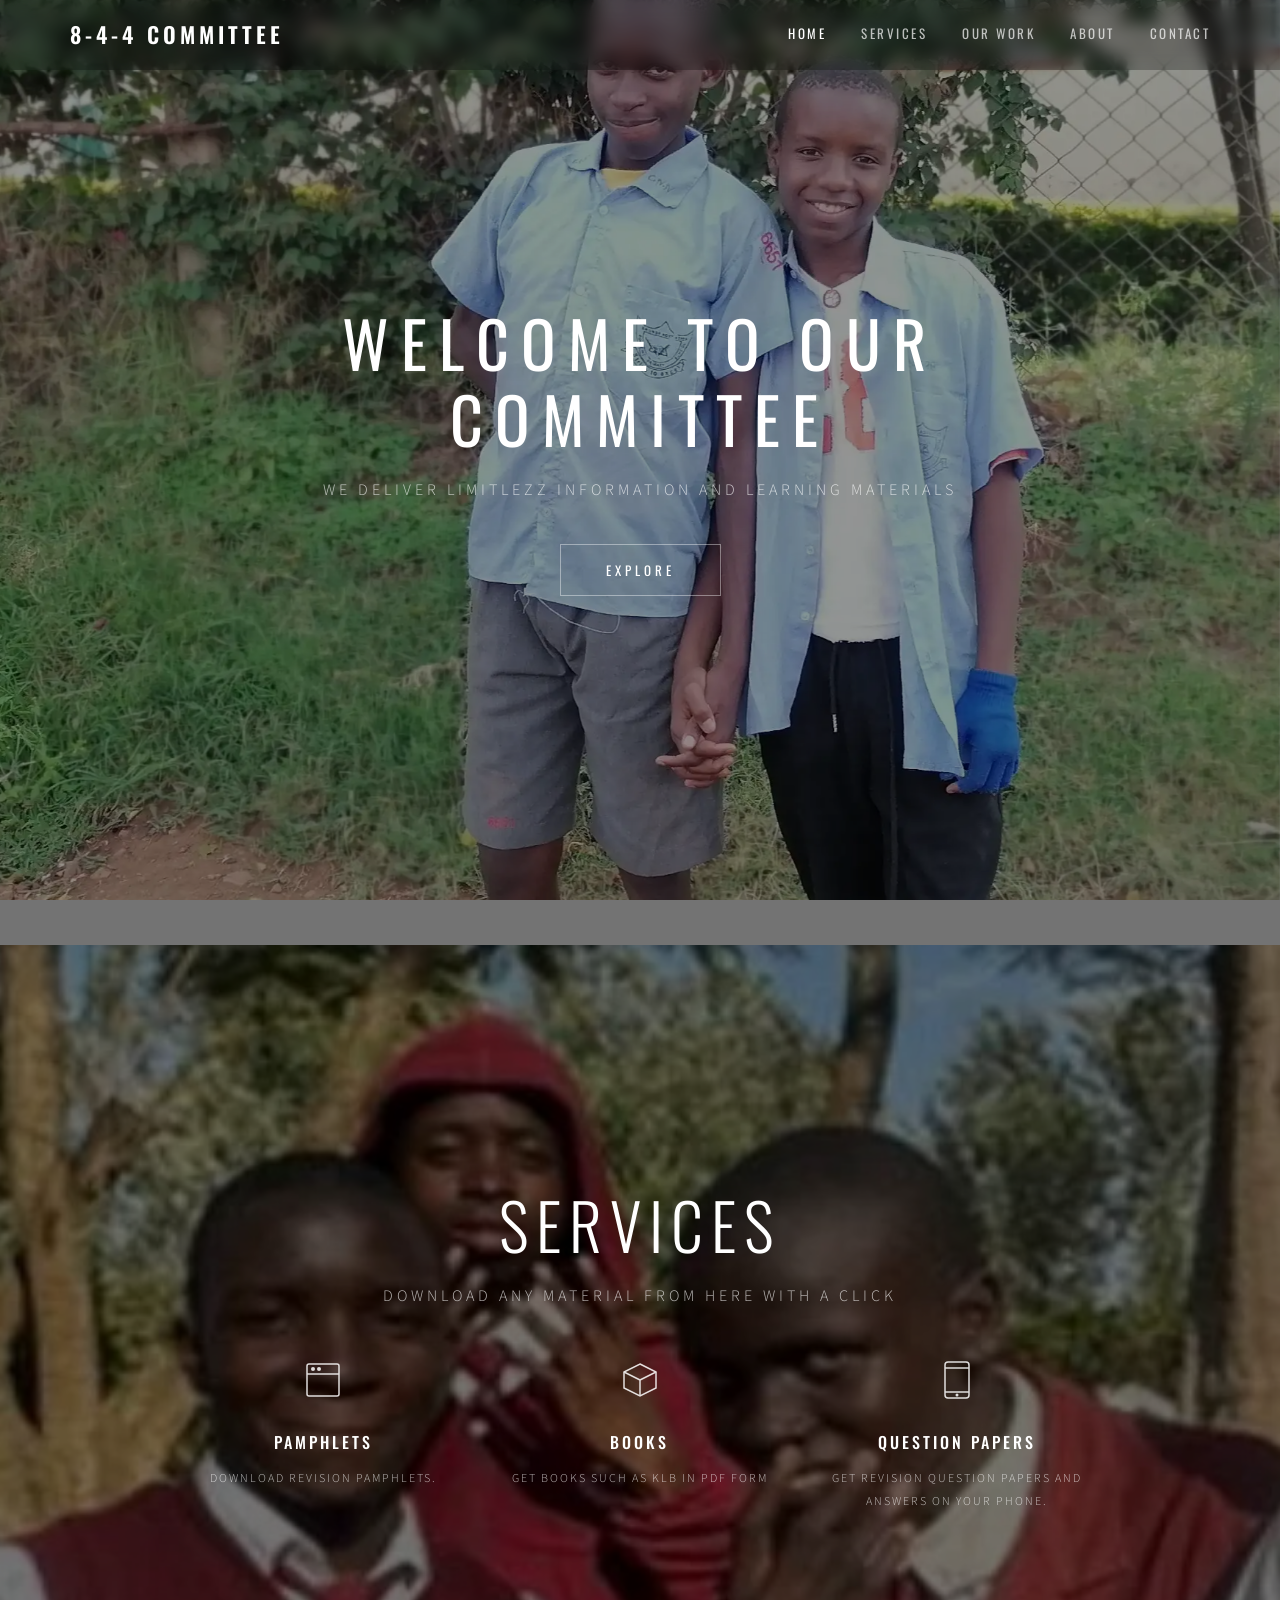
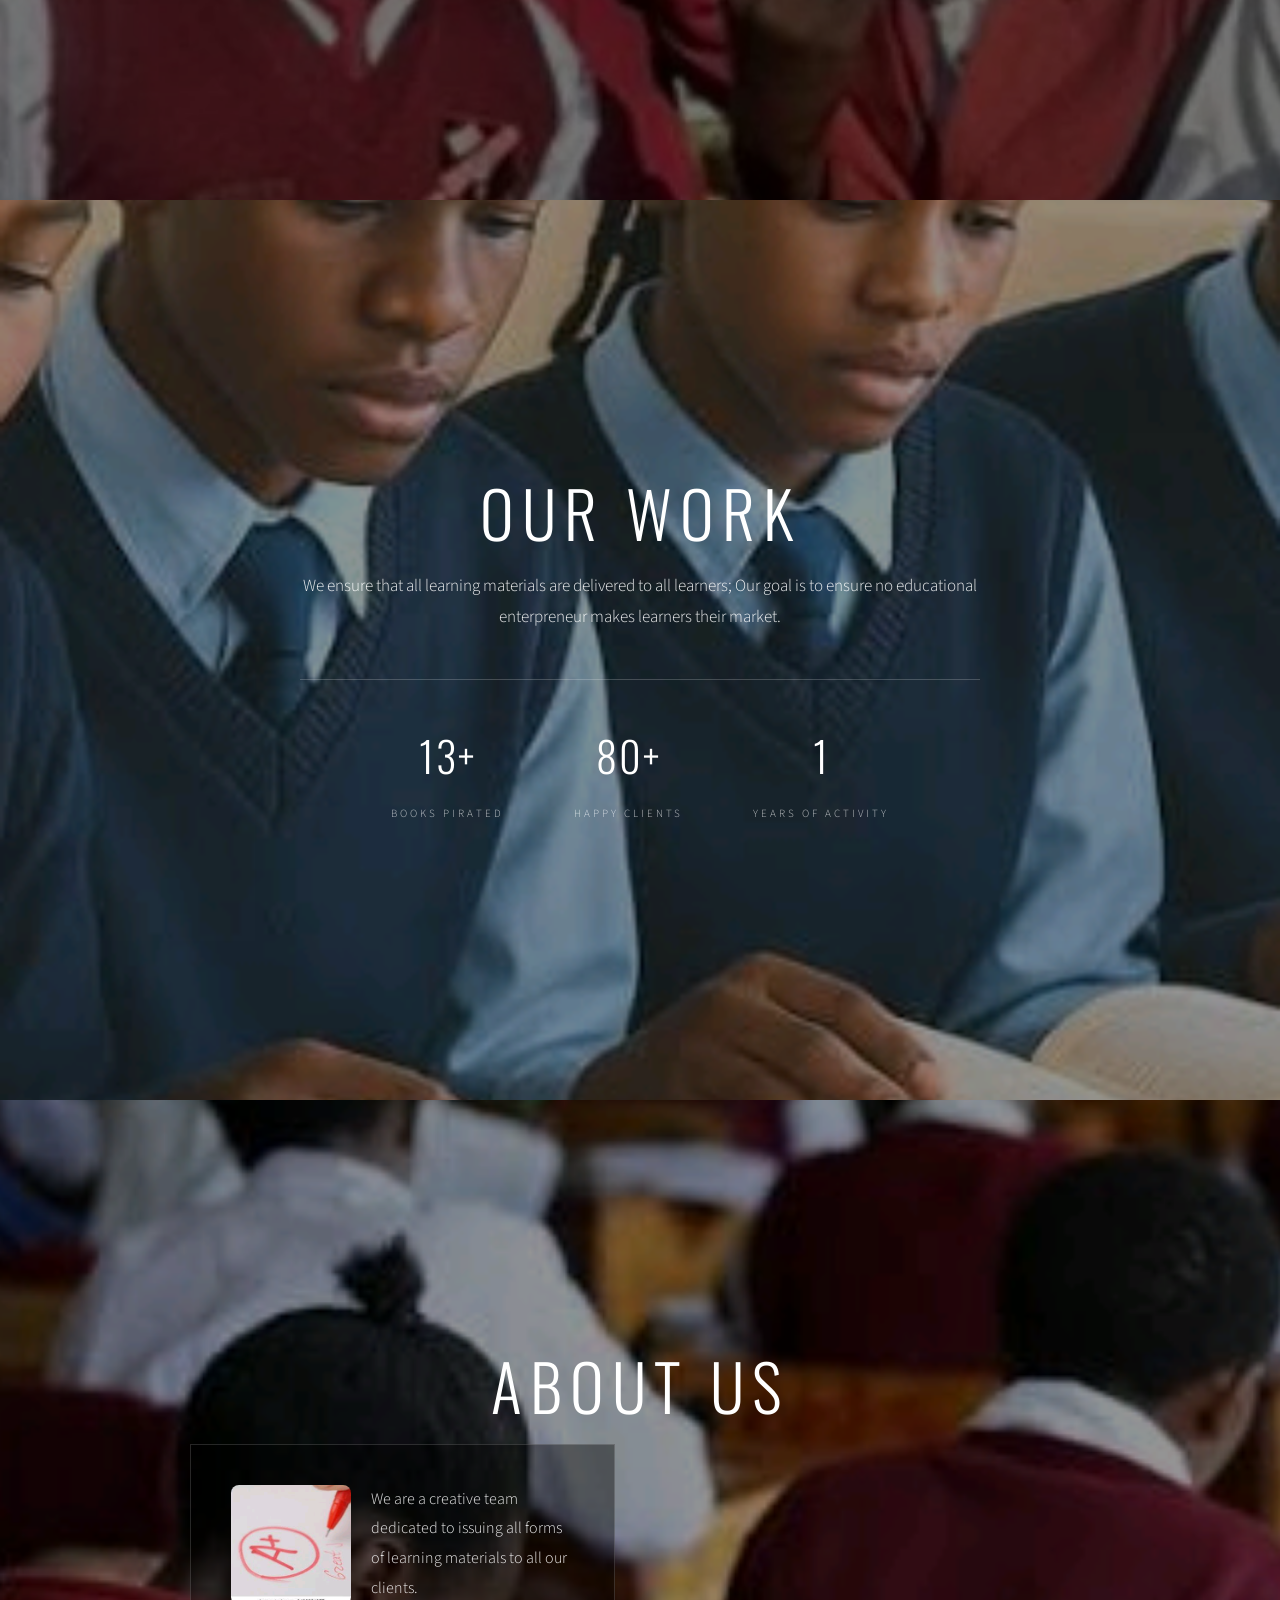
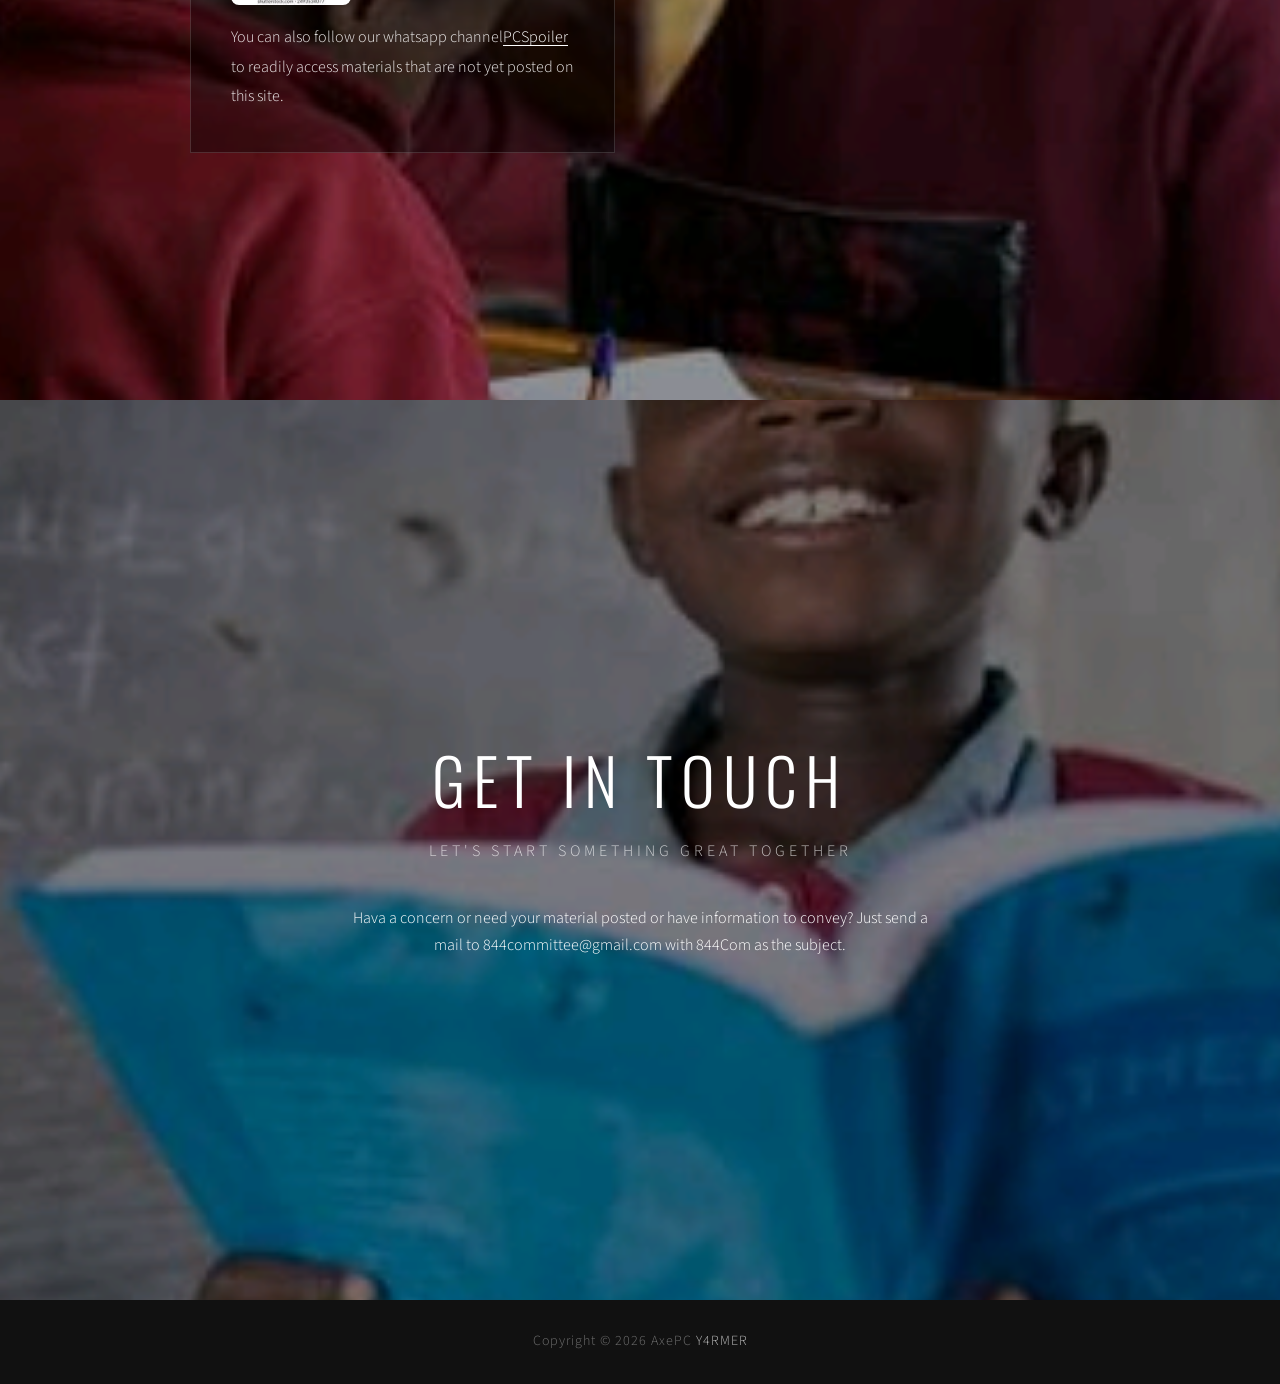
==== commit 270a6d20: "Update index.html" ====
--- a/index.html
+++ b/index.html
@@ -144,7 +144,7 @@
             <p class="section-subtitle caps">LET'S START SOMETHING GREAT TOGETHER</p>
             <div class="contact-form-wrap">
                 <form id="contactForm" class="contact-form">
-                    <p>Hava a concern or need your material posted or have information to convey? Just send a mail to kunapesaonline@gmail.com with 844Com as the subject.</p>
+                    <p>Hava a concern or need your material posted or have information to convey? Just send a mail to 844committee@gmail.com with 844Com as the subject.</p>
                 </form>
             </div>
         </div>
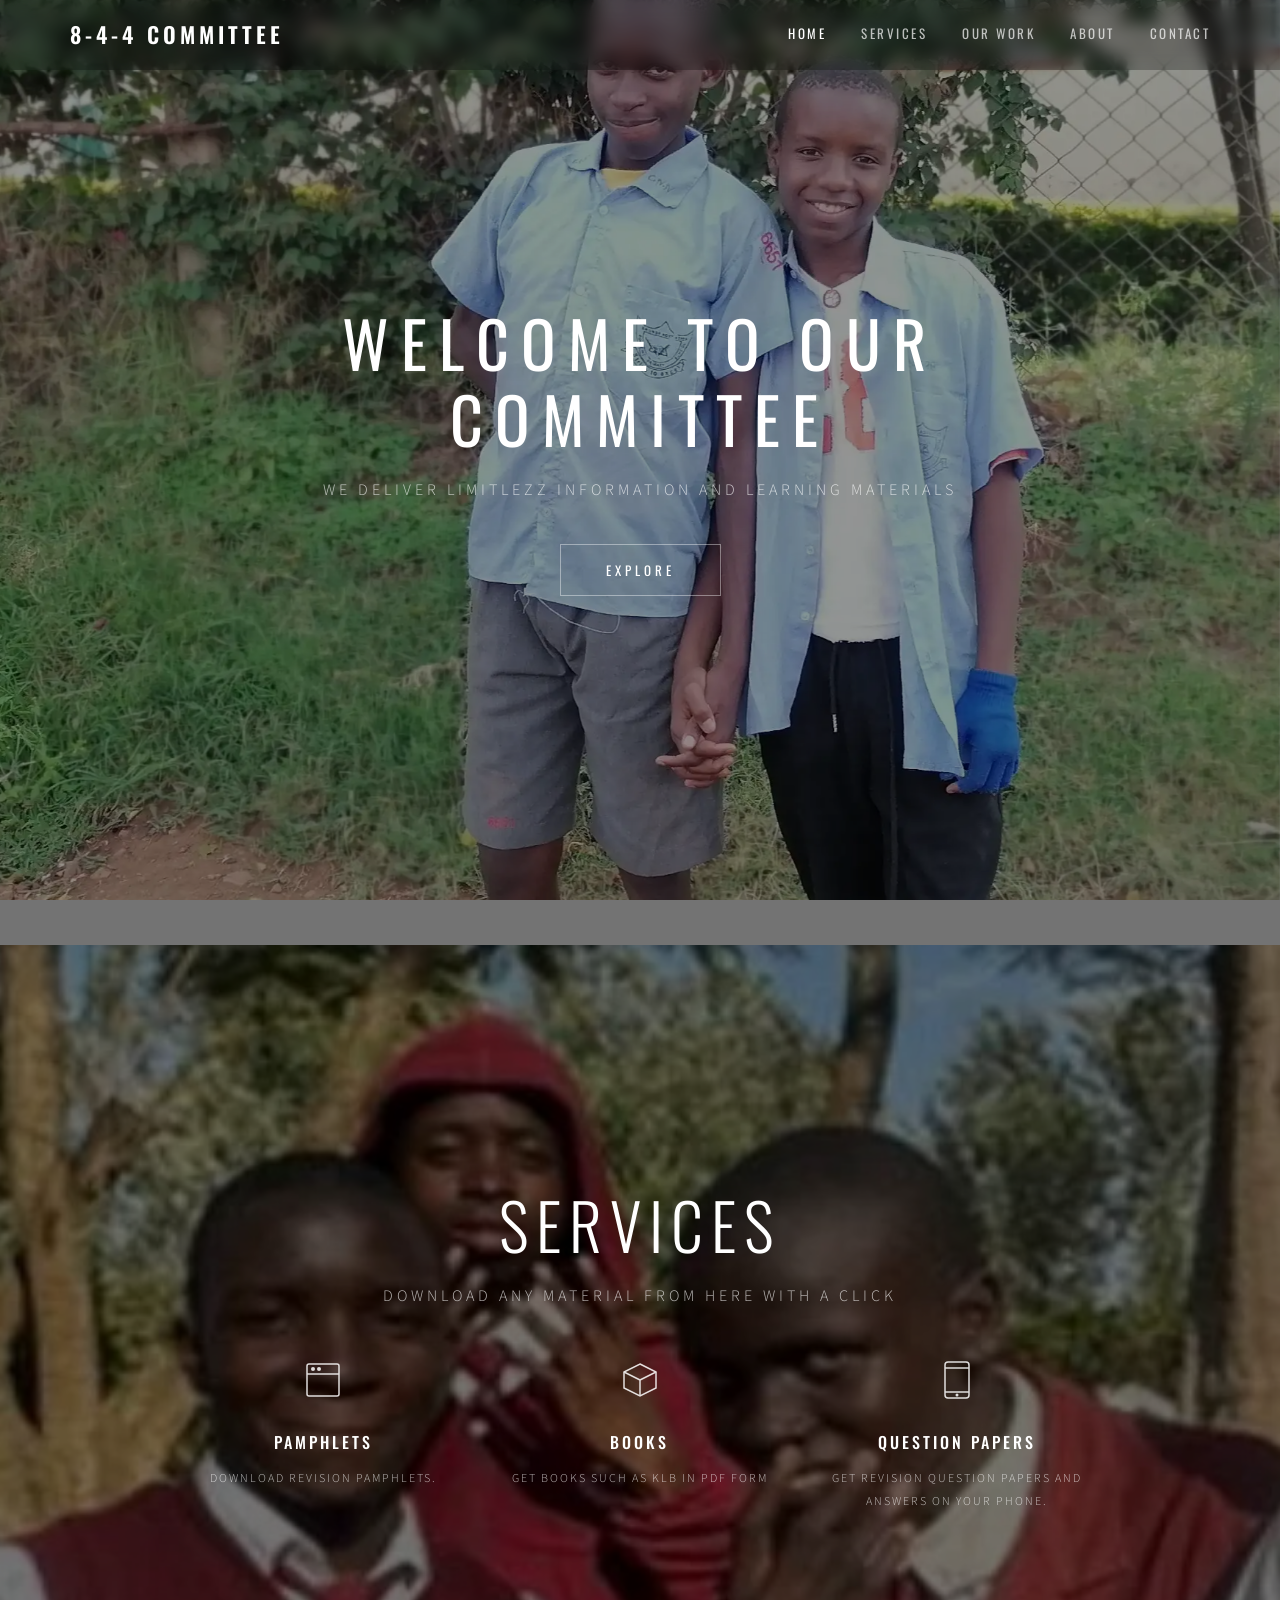
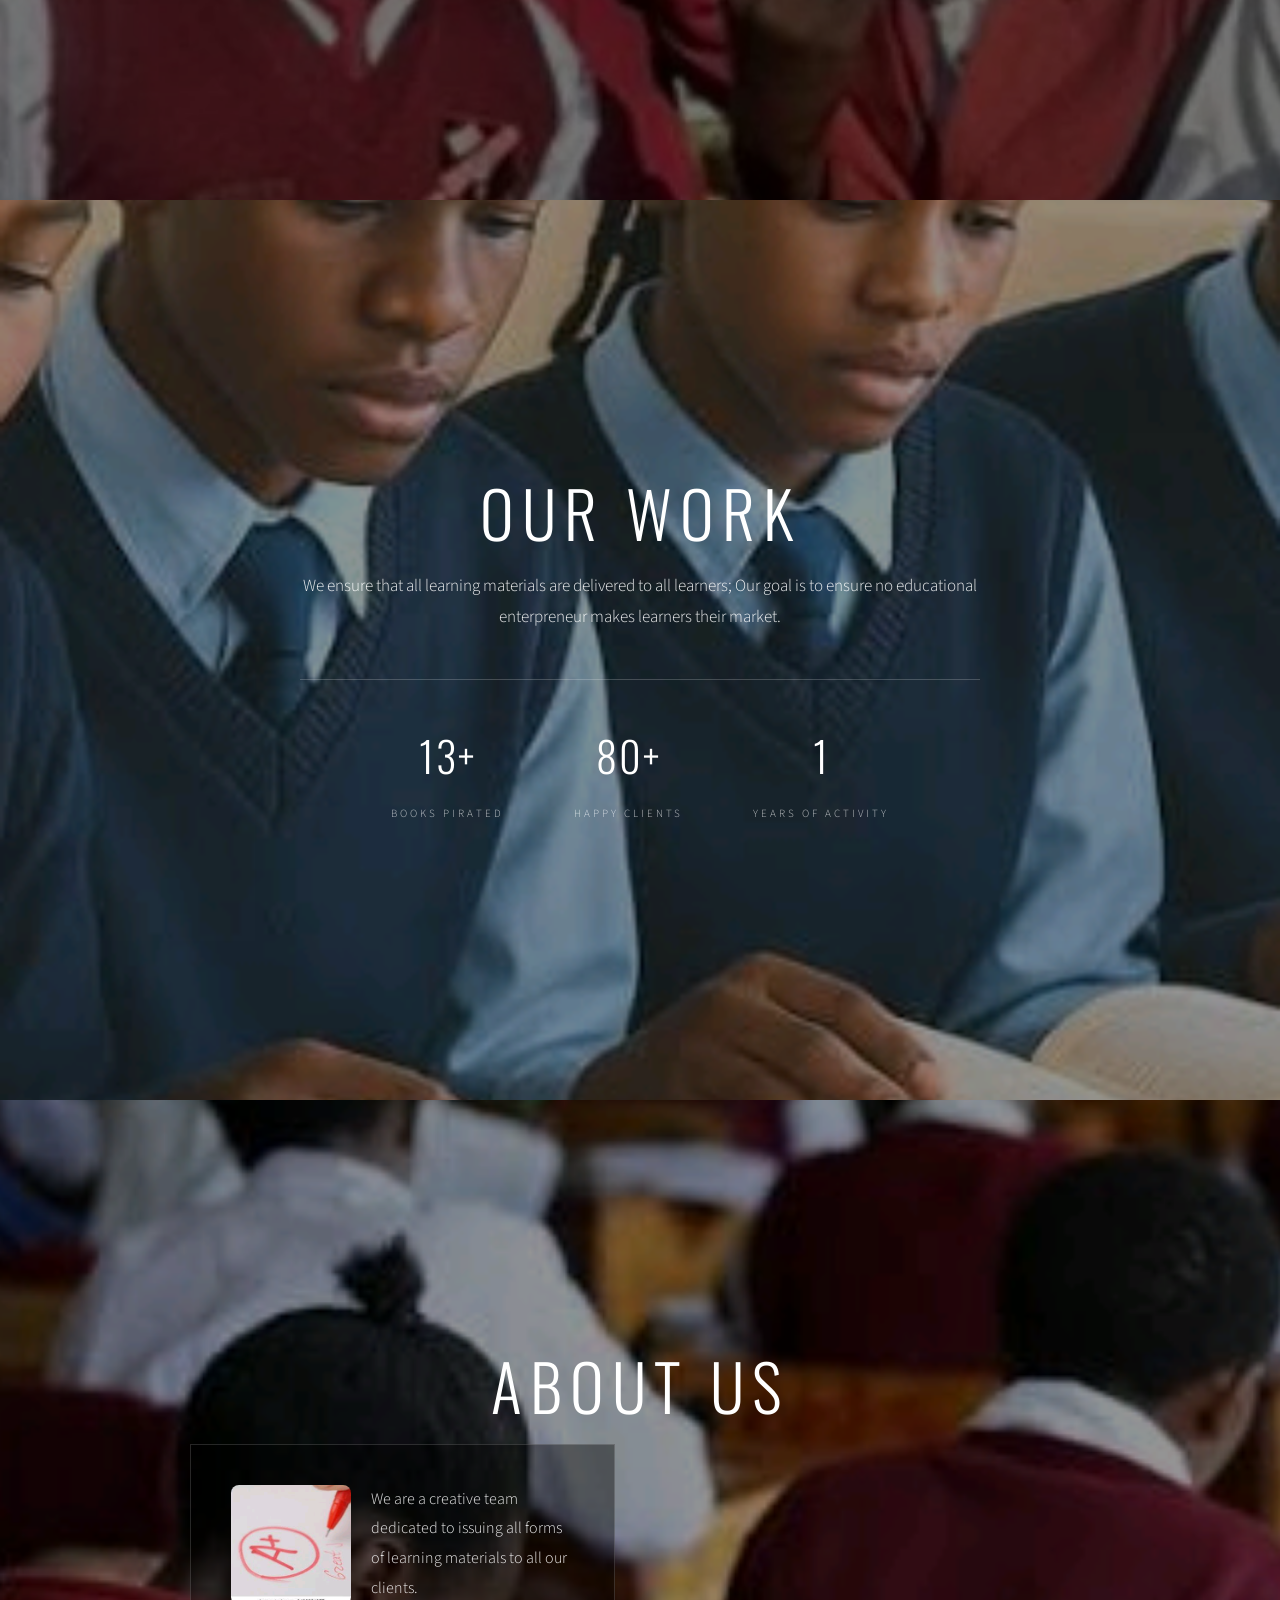
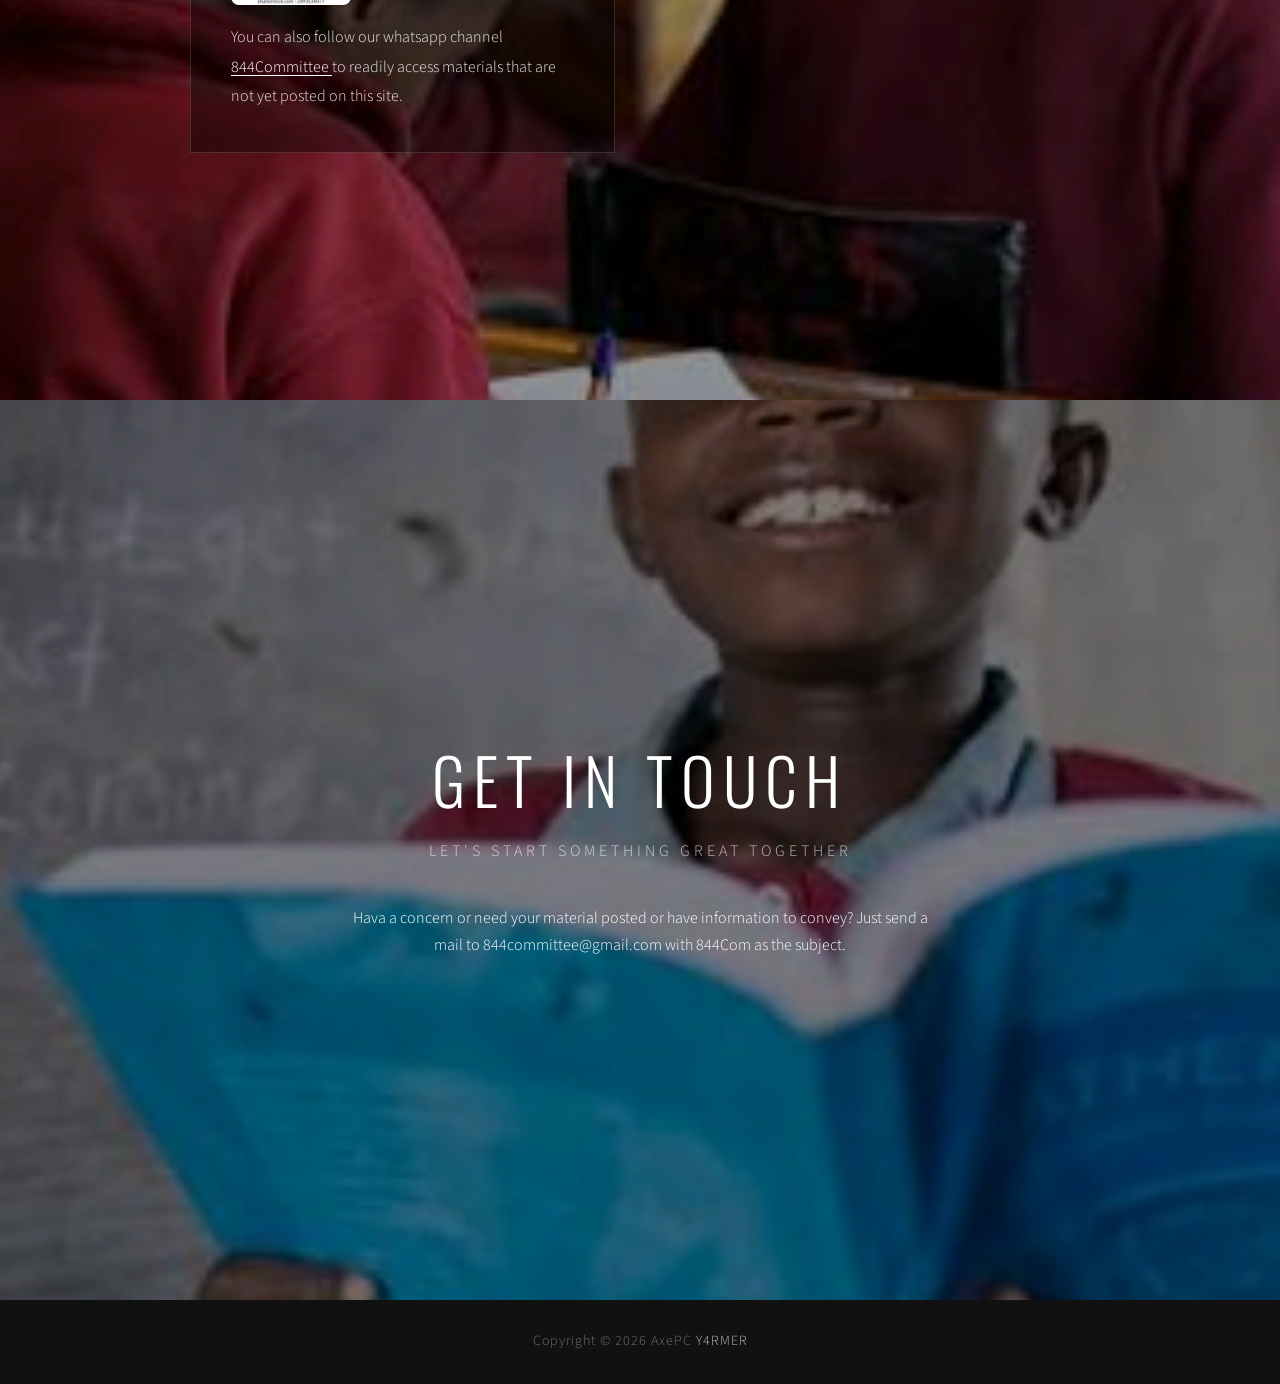
==== commit b4ed6682: "Update index.html" ====
--- a/index.html
+++ b/index.html
@@ -130,7 +130,7 @@
                         <img src="images/about-01.jpg" alt="Our Team">
                     </div>
                     <p>We are a creative team dedicated to issuing all forms of learning materials to all our clients.</p>
-                    <p>You can also follow our whatsapp channel<a href="https://whatsapp.com/channel/0029VbBUhsPCBtxHnc22t92t" rel="nofollow" target="_blank">PCSpoiler</a> to readily access materials that are not yet posted on this site.</p>
+                    <p>You can also follow our whatsapp channel<a href="https://whatsapp.com/channel/0029VbBUhsPCBtxHnc22t92t" rel="nofollow" target="_blank"> 844Committee </a> to readily access materials that are not yet posted on this site.</p>
                 </div>
             </div>
         </div>
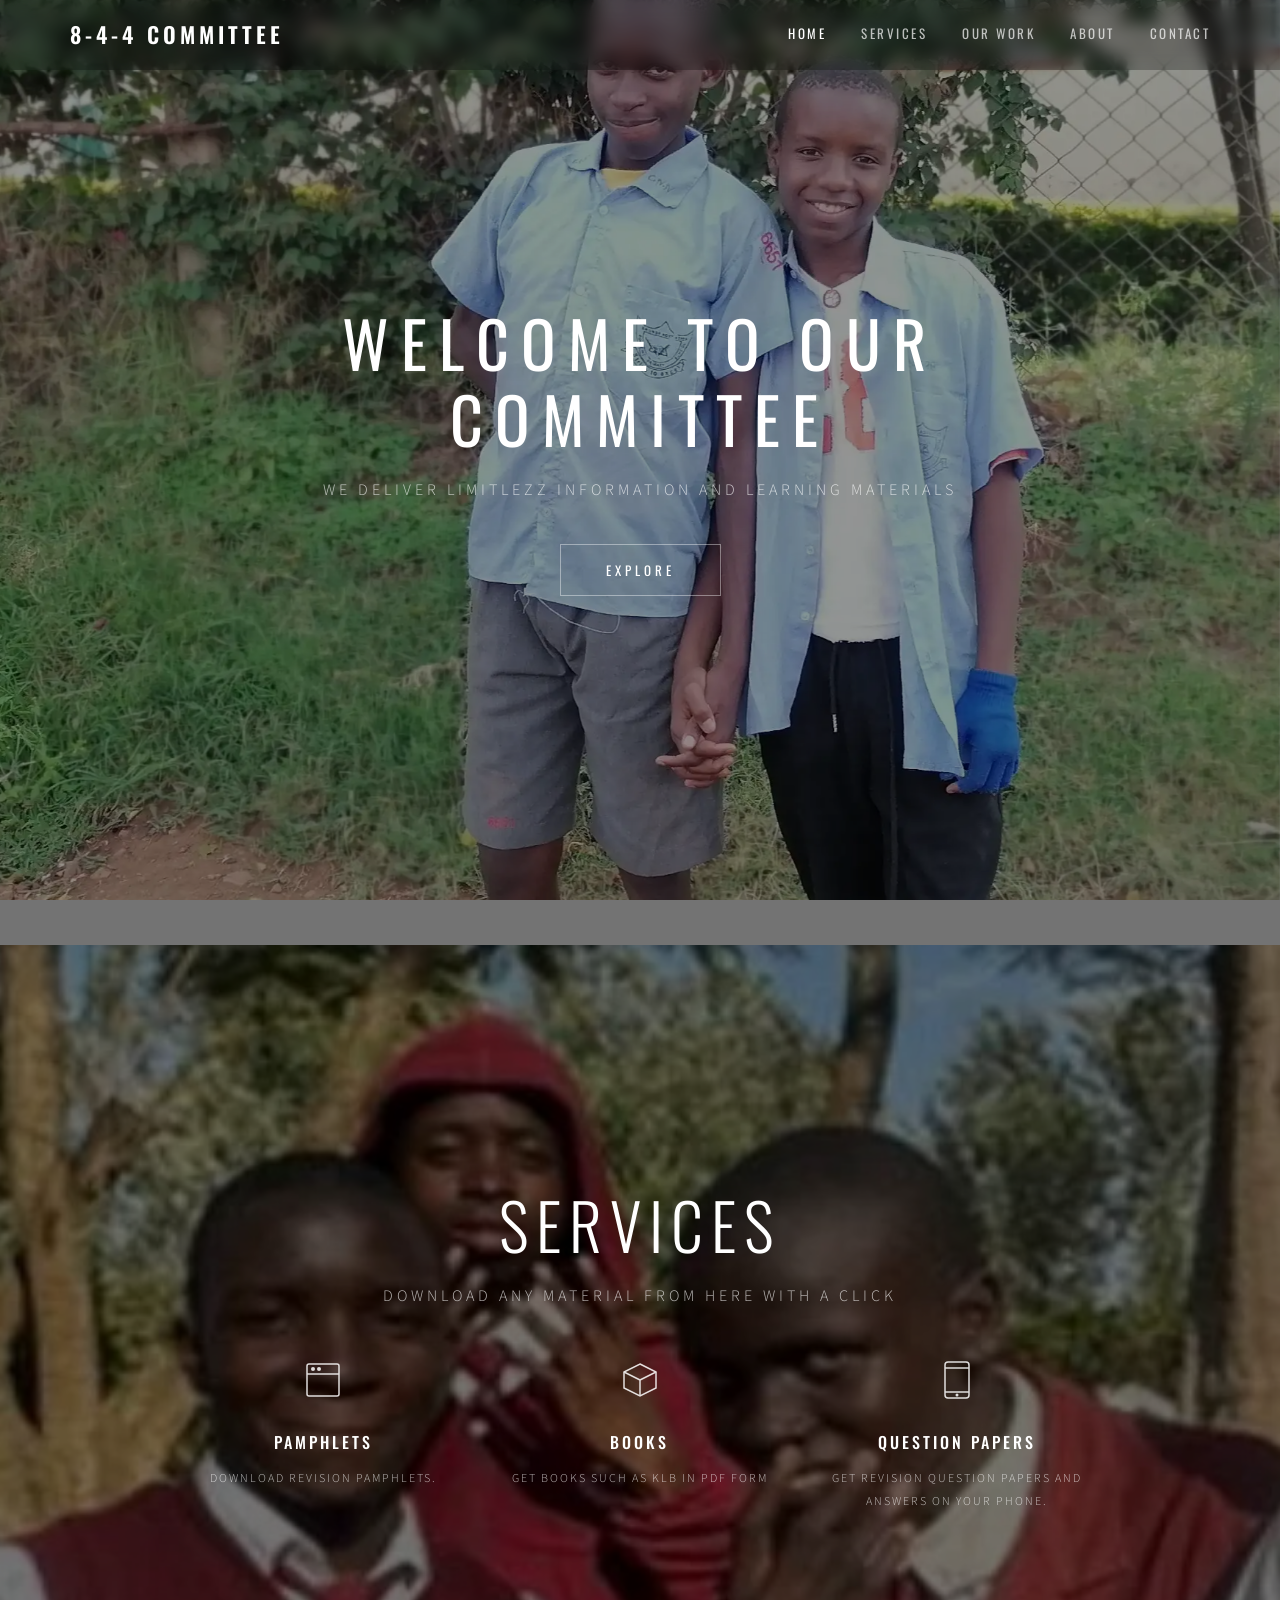
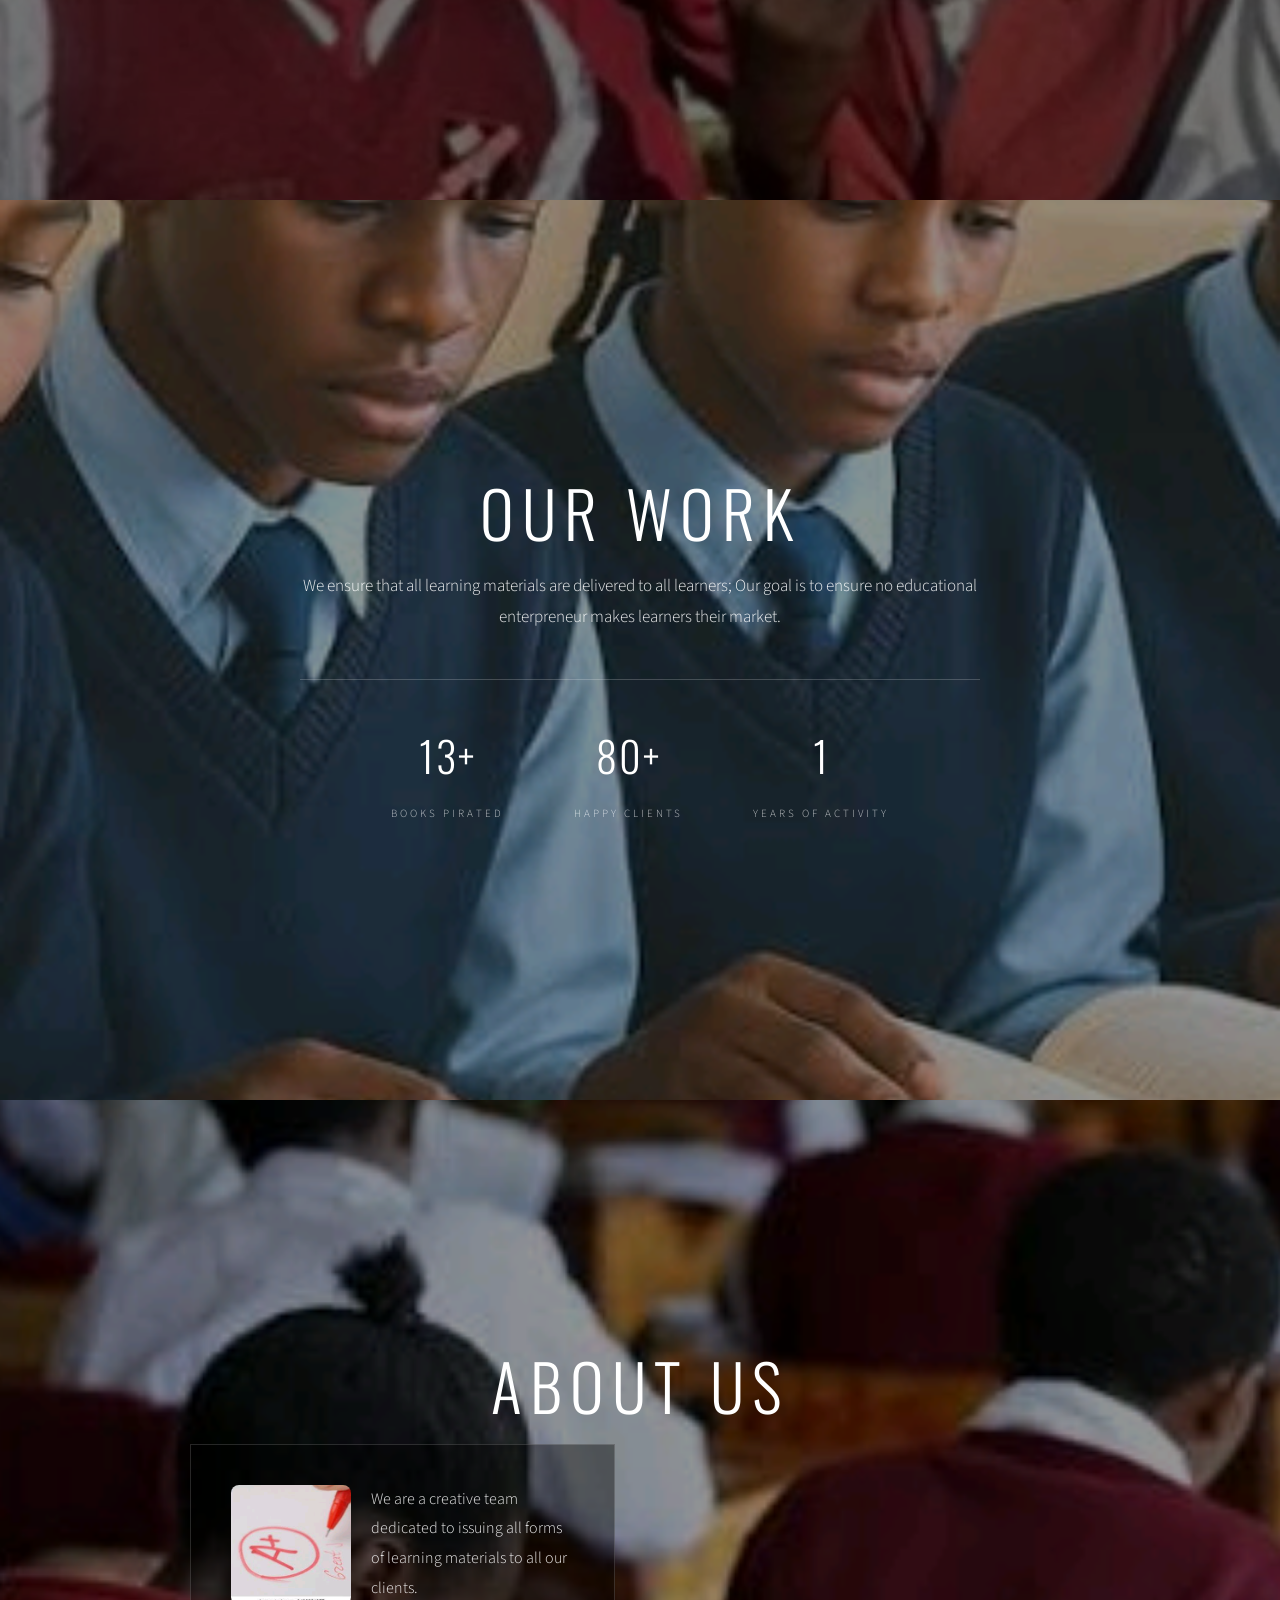
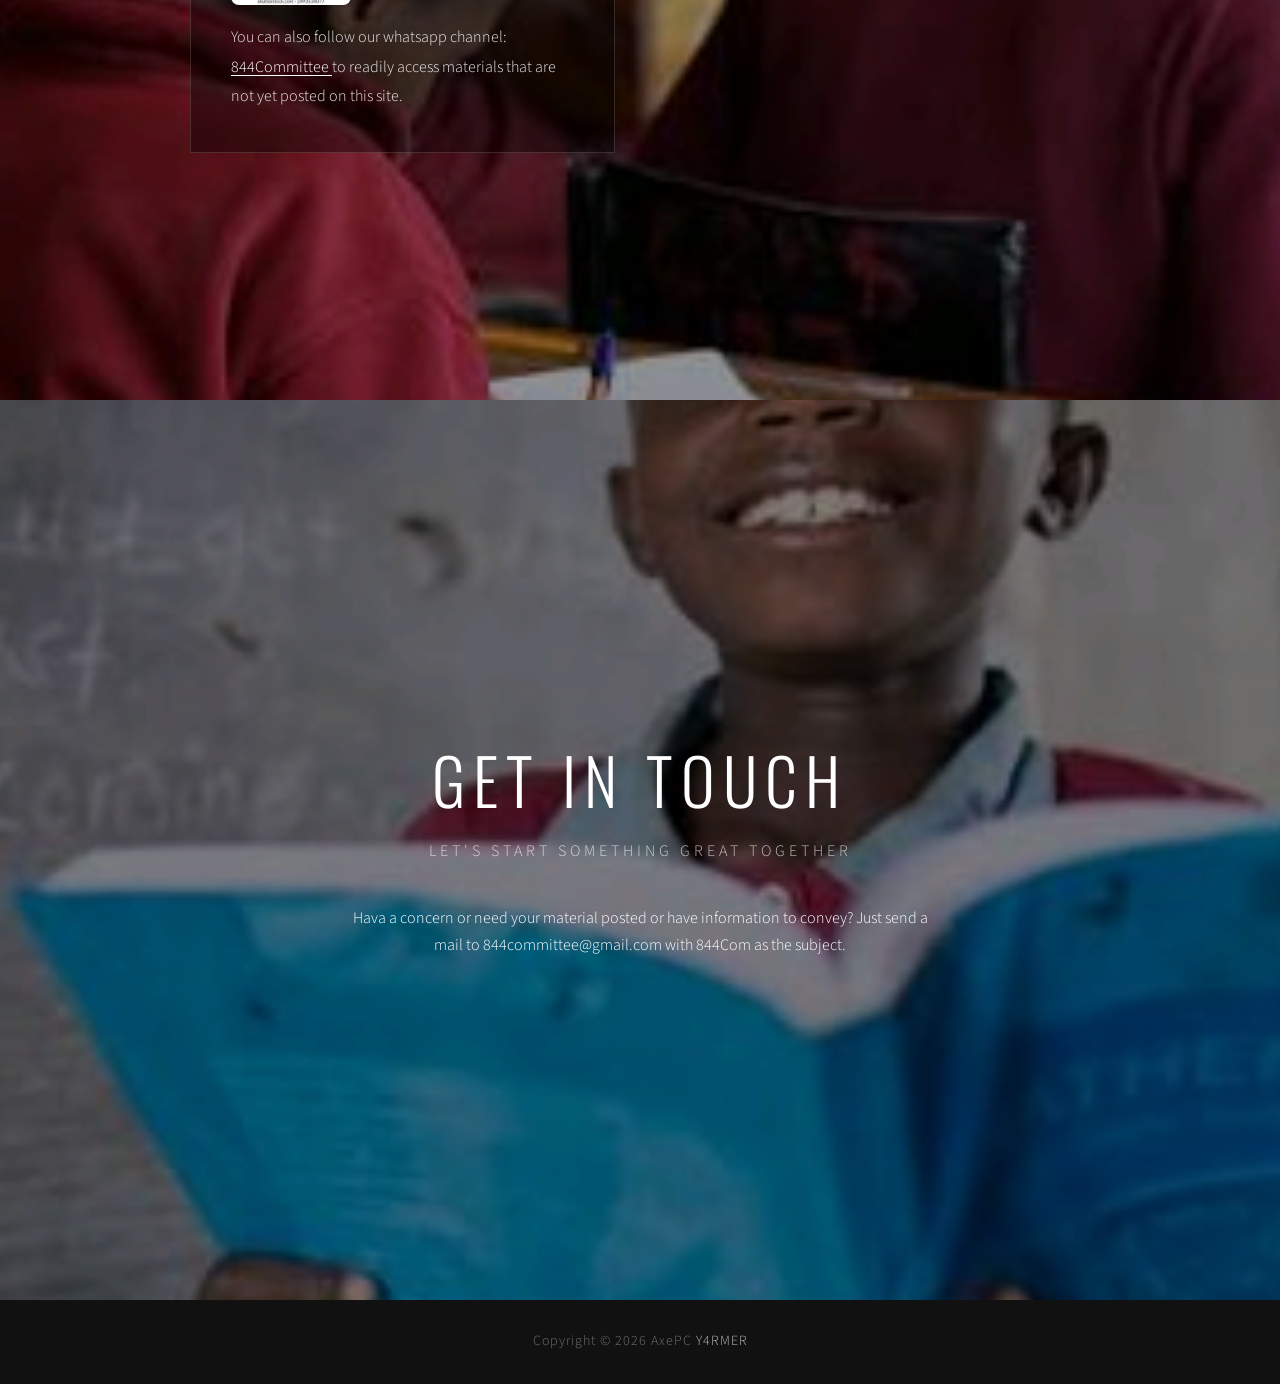
==== commit 782ecc2f: "Update index.html" ====
--- a/index.html
+++ b/index.html
@@ -130,7 +130,7 @@
                         <img src="images/about-01.jpg" alt="Our Team">
                     </div>
                     <p>We are a creative team dedicated to issuing all forms of learning materials to all our clients.</p>
-                    <p>You can also follow our whatsapp channel<a href="https://whatsapp.com/channel/0029VbBUhsPCBtxHnc22t92t" rel="nofollow" target="_blank"> 844Committee </a> to readily access materials that are not yet posted on this site.</p>
+                    <p>You can also follow our whatsapp channel:<a href="https://whatsapp.com/channel/0029VbBUhsPCBtxHnc22t92t" rel="nofollow" target="_blank"> 844Committee </a> to readily access materials that are not yet posted on this site.</p>
                 </div>
             </div>
         </div>
